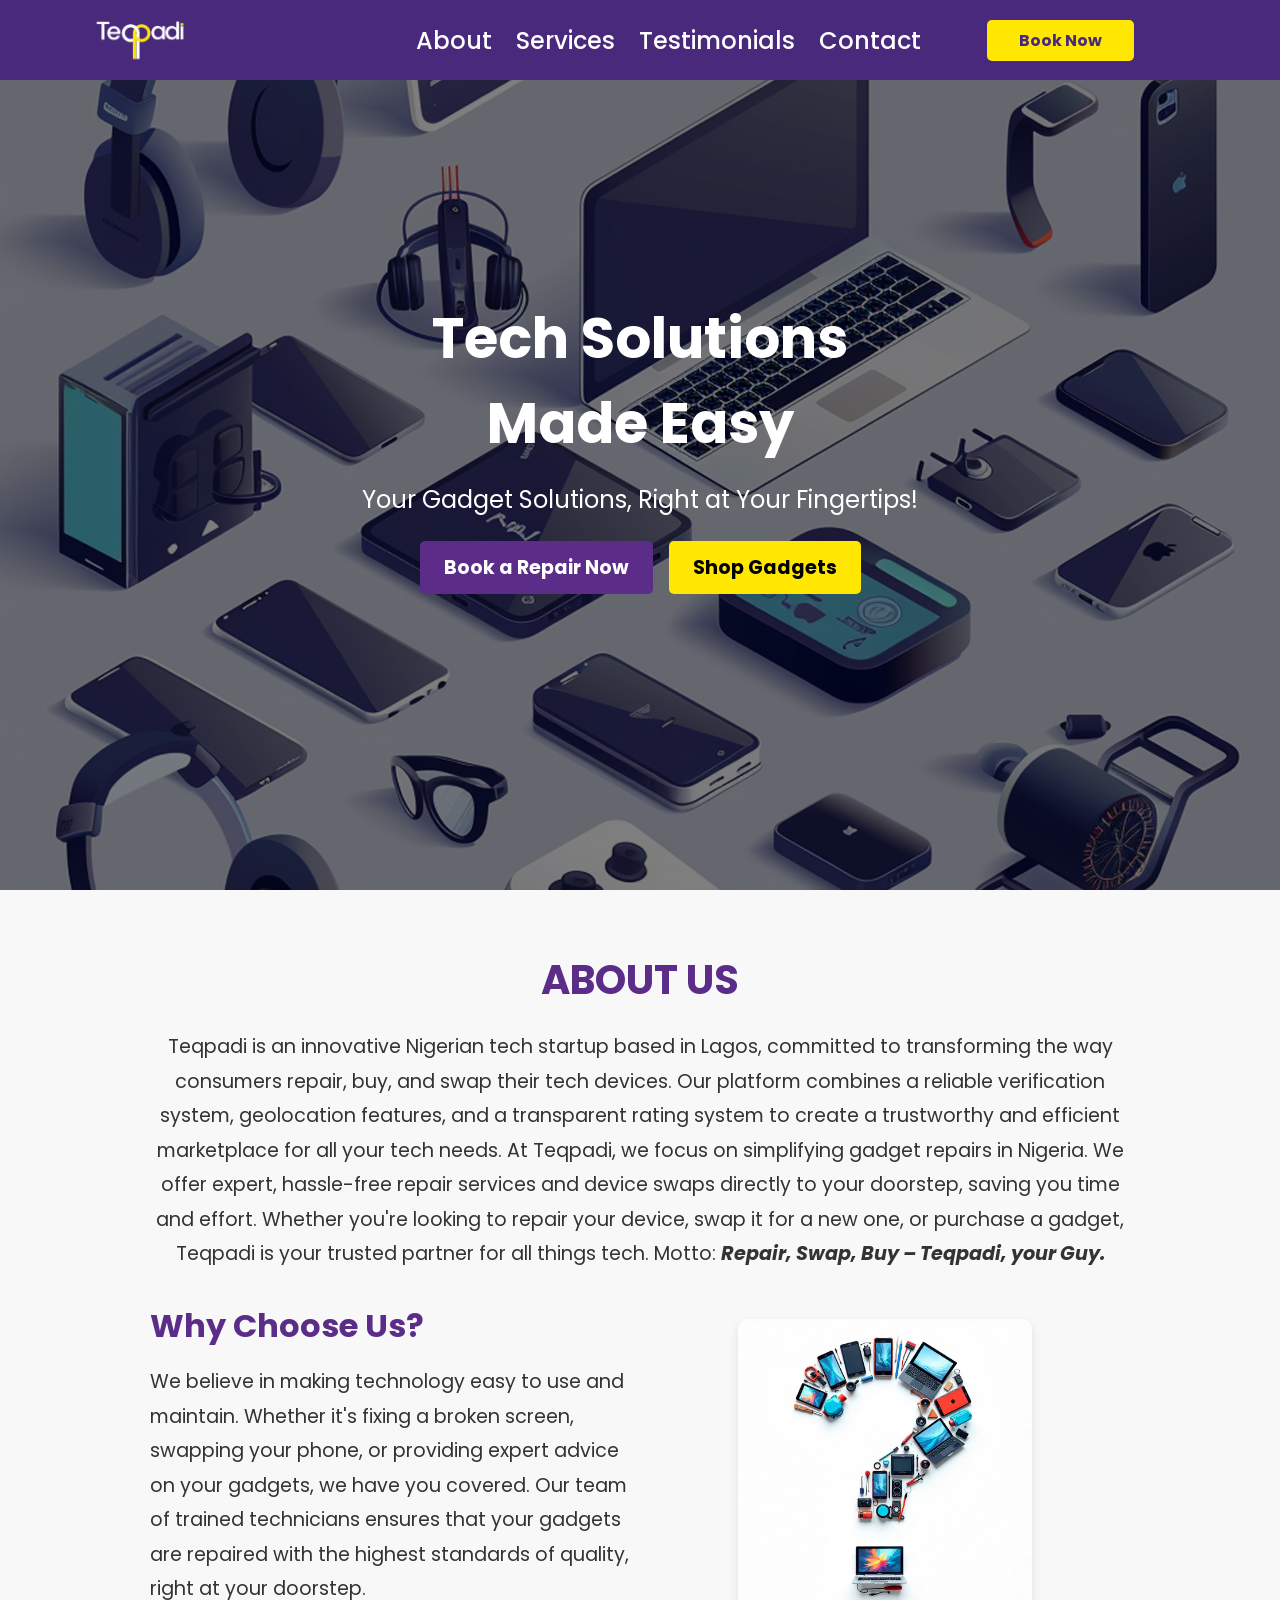
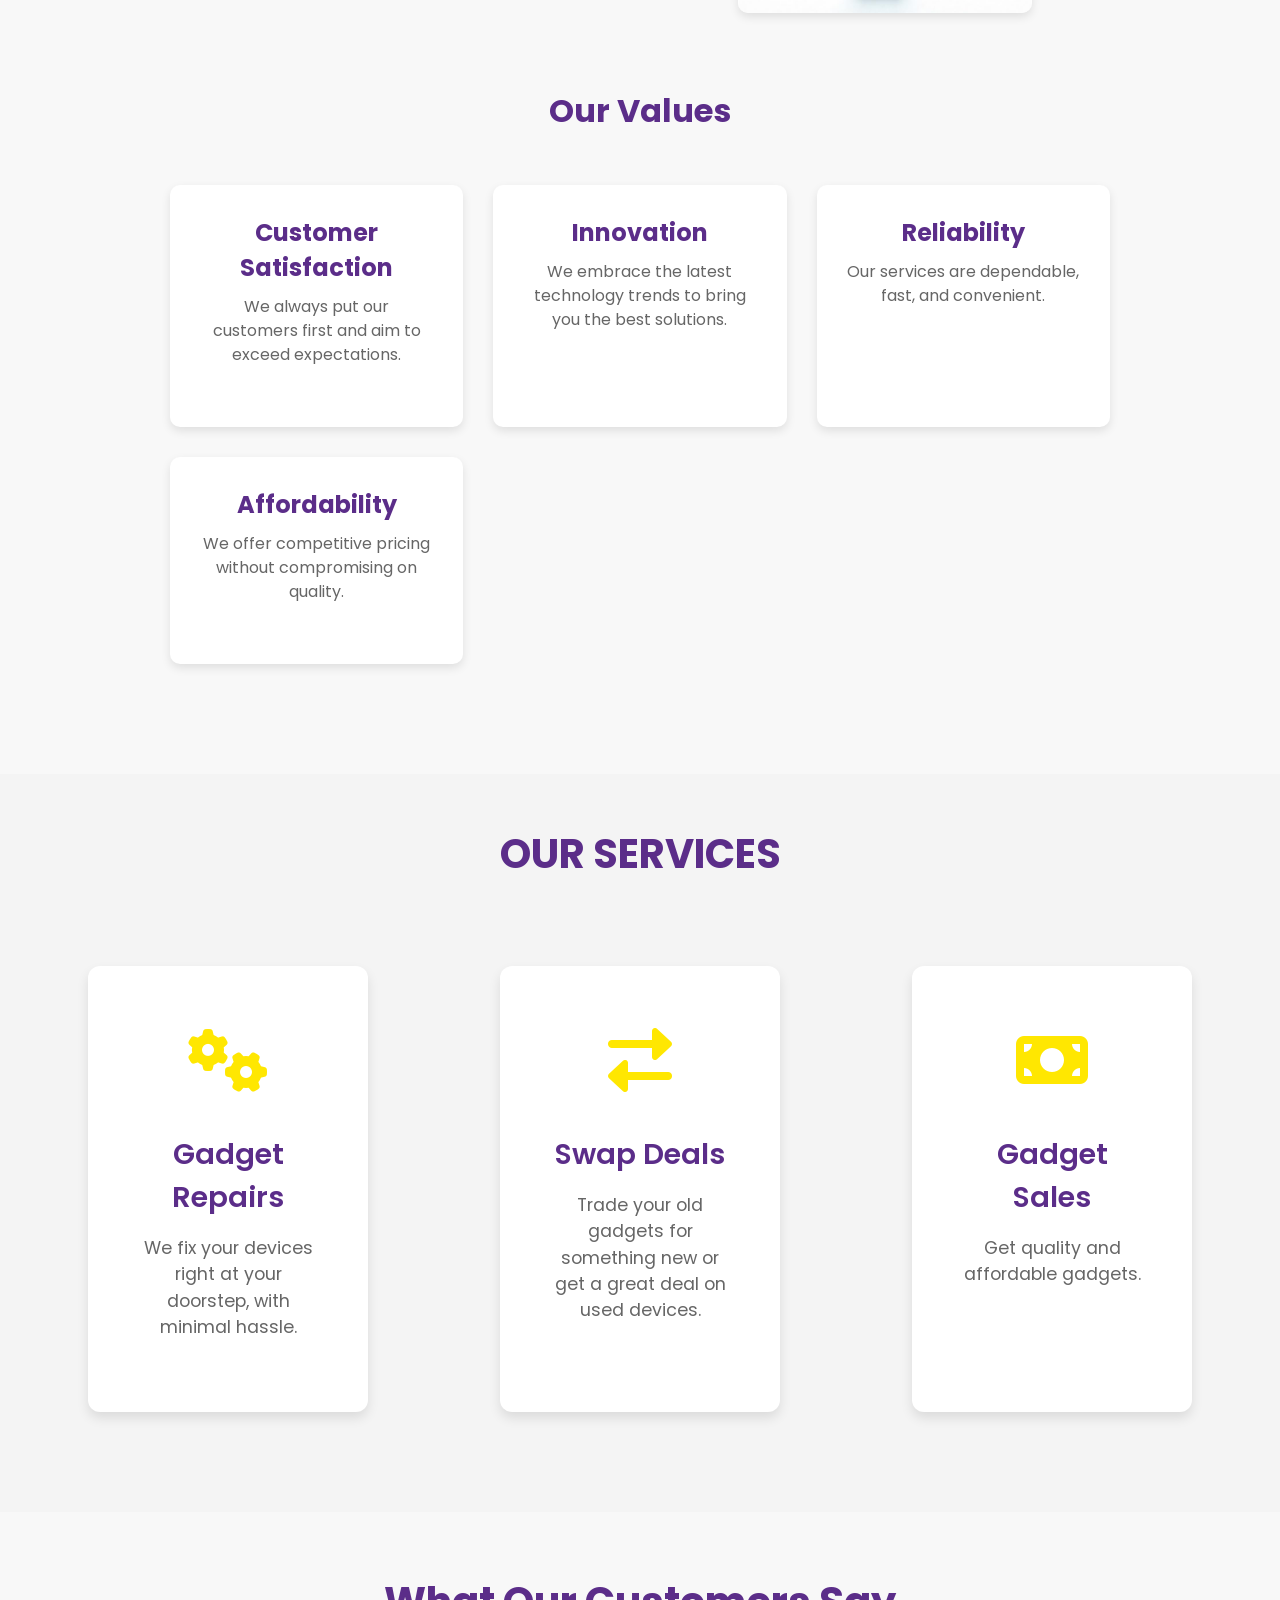
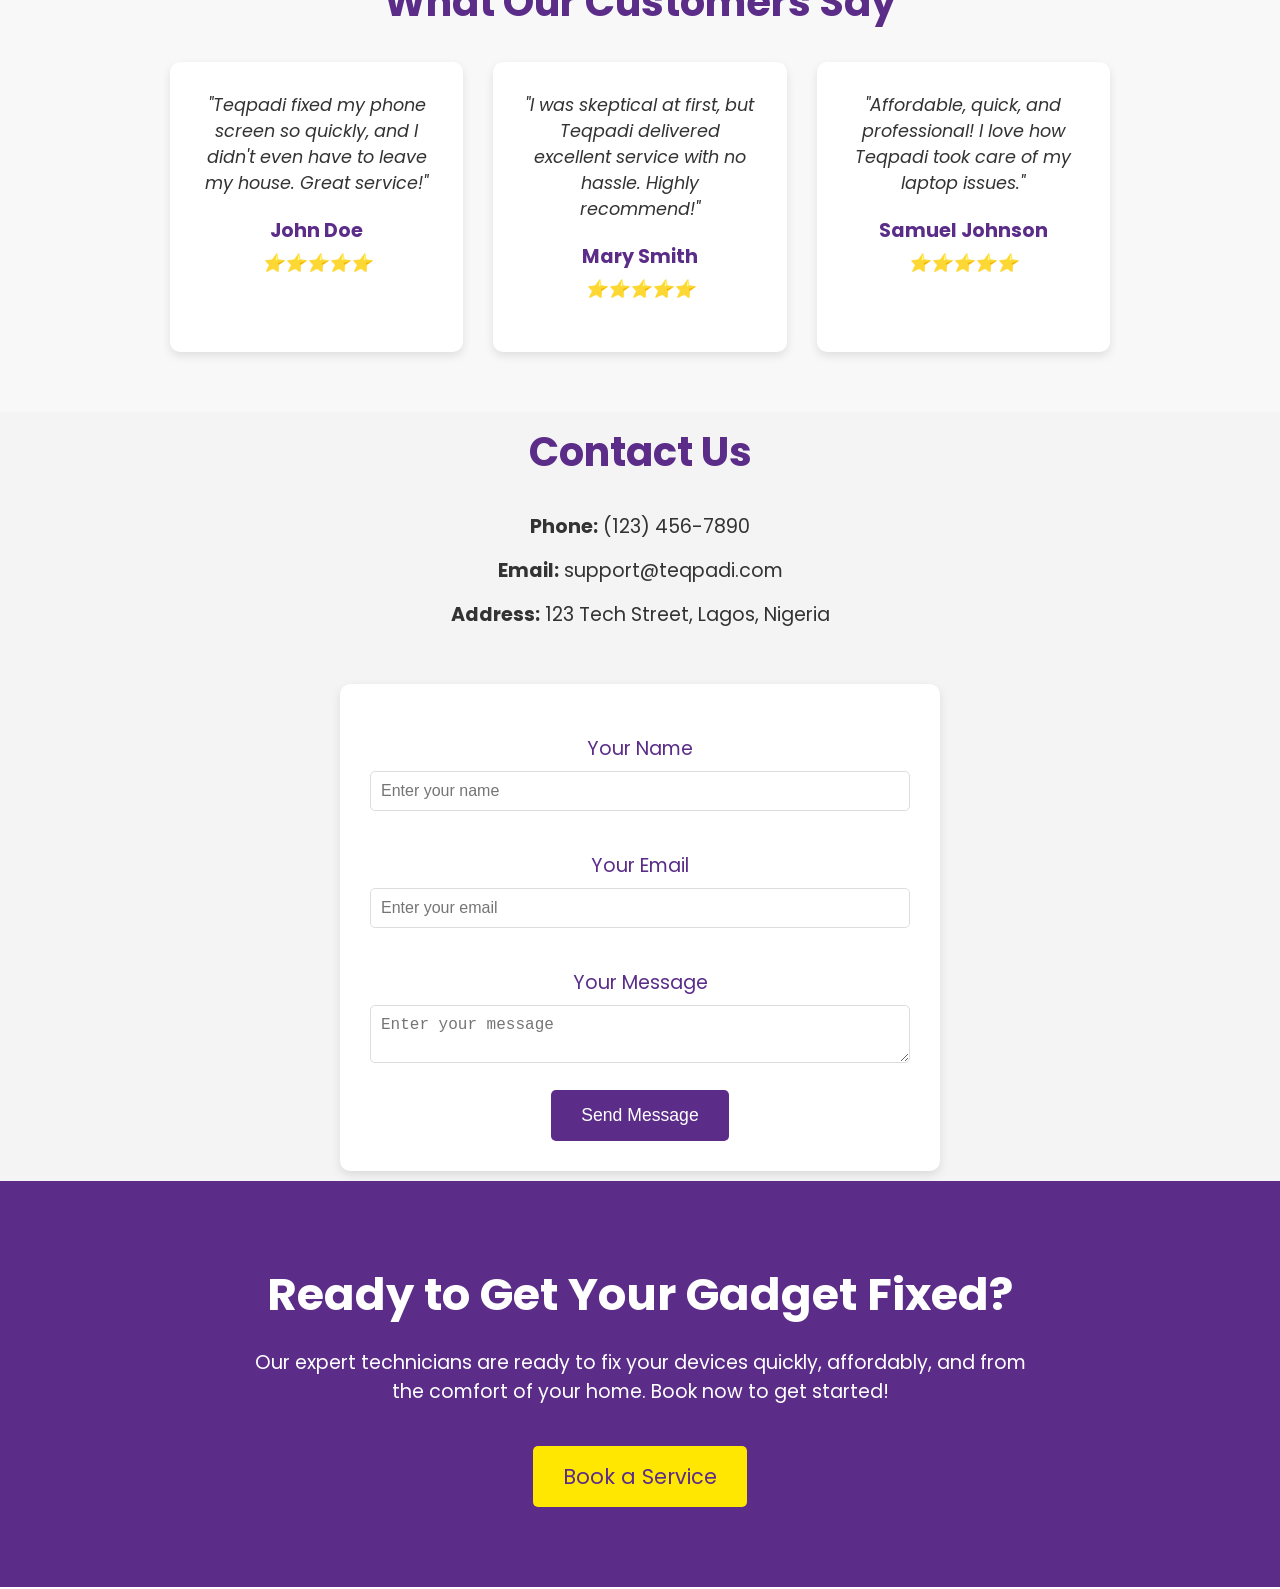
==== index.html @ 5d5558f6 "initial commit" ====
<!DOCTYPE html>
<html lang="en">
  <head>
    <meta charset="UTF-8" />
    <meta name="viewport" content="width=device-width, initial-scale=1.0" />
    <title>Teqpadi</title>
    <link rel="stylesheet" href="styles.css" />
    <link
      rel="stylesheet"
      href="https://cdnjs.cloudflare.com/ajax/libs/font-awesome/6.0.0-beta3/css/all.min.css"
    />
  </head>
  <body>
    <header>
      <!-- Main Navigation -->
      <nav class="navbar">
        <div class="logo">
          <img
            src="./images/Teqpadi_logo_3-removebg-preview.png"
            alt="Teqpadi Logo"
            class="logo-img"
          />
        </div>
        <ul class="nav-links">
          <li><a href="#about">About</a></li>
          <li><a href="#services">Services</a></li>
          <li><a href="#testimonials">Testimonials</a></li>
          <li><a href="#contact">Contact</a></li>
        </ul>
        <a href="#cta" class="cta-button">Book Now</a>
        <!-- Hamburger Icon -->
        <a href="#" class="menu-icon" onclick="showSideNav()">
          <i class="fa-solid fa-bars"></i>
        </a>
      </nav>
    
      <!-- Side Navigation -->
      <nav class="side-nav">
        <ul class="nav-links">
          <a href="#" class="menu-icon" onclick="showSideNav()">
            <i class="fa-solid fa-xmark"></i>
          </a>
          <li><a href="#about">About</a></li>
          <li><a href="#services">Services</a></li>
          <li><a href="#testimonials">Testimonials</a></li>
          <li><a href="#contact">Contact</a></li>
        </ul>
      </nav>
    </header>
    
    <main>
      <section id="hero" class="hero">
        <div class="hero-content">
          <h1>Tech Solutions Made Easy</h1>
          <p>Your Gadget Solutions, Right at Your Fingertips!</p>
          <div class="cta-buttons">
            <a href="#services" class="button purple">Book a Repair Now</a>
            <a href="#shop" class="button yellow">Shop Gadgets</a>
          </div>
        </div>
      </section>

      <section class="about" id="about">
        <div class="about-content">
          <h2>About Us</h2>
          <p>
            Teqpadi is an innovative Nigerian tech startup based in Lagos,
            committed to transforming the way consumers repair, buy, and swap
            their tech devices. Our platform combines a reliable verification
            system, geolocation features, and a transparent rating system to
            create a trustworthy and efficient marketplace for all your tech
            needs. At Teqpadi, we focus on simplifying gadget repairs in
            Nigeria. We offer expert, hassle-free repair services and device
            swaps directly to your doorstep, saving you time and effort. Whether
            you're looking to repair your device, swap it for a new one, or
            purchase a gadget, Teqpadi is your trusted partner for all things
            tech. Motto: <b><i>Repair, Swap, Buy – Teqpadi, your Guy.</b></i>
          </p>

          <!-- Why Choose Us Section with Image beside it -->
          <div class="about-feature">
            <div class="feature-text">
              <h3>Why Choose Us?</h3>
              <p>
                We believe in making technology easy to use and maintain.
                Whether it's fixing a broken screen, swapping your phone, or
                providing expert advice on your gadgets, we have you covered.
                Our team of trained technicians ensures that your gadgets are
                repaired with the highest standards of quality, right at your
                doorstep.
              </p>
            </div>
            <div class="feature-image">
              <img
                src="./images/question-mark-tech-repair.jpeg"
                alt="Why Choose Us Image"
              />
            </div>
          </div>

          <!-- Our Values Section with Cards -->
          <div class="about-values">
            <h3>Our Values</h3>
            <div class="value-cards">
              <div class="value-card">
                <h4>Customer Satisfaction</h4>
                <p>
                  We always put our customers first and aim to exceed
                  expectations.
                </p>
              </div>
              <div class="value-card">
                <h4>Innovation</h4>
                <p>
                  We embrace the latest technology trends to bring you the best
                  solutions.
                </p>
              </div>
              <div class="value-card">
                <h4>Reliability</h4>
                <p>Our services are dependable, fast, and convenient.</p>
              </div>
              <div class="value-card">
                <h4>Affordability</h4>
                <p>
                  We offer competitive pricing without compromising on quality.
                </p>
              </div>
            </div>
          </div>
        </div>
      </section>

      <!-- Services Section -->
      <section class="services" id="services">
        <h2>Our Services</h2>

        <!-- Service Cards Container -->
        <div class="service-container">
          <!-- Service Card 1 -->
          <div class="service-card">
            <div class="service-icon">
              <i class="fas fa-cogs"></i>
            </div>
            <h3>Gadget Repairs</h3>
            <p>
              We fix your devices right at your doorstep, with minimal hassle.
            </p>
          </div>

          <!-- Service Card 2 -->
          <div class="service-card">
            <div class="service-icon">
              <i class="fas fa-exchange-alt"></i>
            </div>
            <h3>Swap Deals</h3>
            <p>
              Trade your old gadgets for something new or get a great deal on
              used devices.
            </p>
          </div>

          <!-- Service Card 3 -->
          <div class="service-card">
            <div class="service-icon">
              <i class="fa-solid fa-money-bill"></i>
            </div>
            <h3>Gadget Sales</h3>
            <p>
              Get quality and affordable gadgets.
            </p>
          </div>
        </div>
      </section>

      <section class="testimonials" id="testimonials">
        <h2>What Our Customers Say</h2>
        <div class="testimonial-cards">
          <!-- Testimonial 1 -->
          <div class="testimonial-card">
            <p>
              "Teqpadi fixed my phone screen so quickly, and I didn't even have
              to leave my house. Great service!"
            </p>
            <h4>John Doe</h4>
            <p>⭐️⭐️⭐️⭐️⭐️</p>
          </div>

          <!-- Testimonial 2 -->
          <div class="testimonial-card">
            <p>
              "I was skeptical at first, but Teqpadi delivered excellent service
              with no hassle. Highly recommend!"
            </p>
            <h4>Mary Smith</h4>
            <p>⭐️⭐️⭐️⭐️⭐️</p>
          </div>

          <!-- Testimonial 3 -->
          <div class="testimonial-card">
            <p>
              "Affordable, quick, and professional! I love how Teqpadi took care
              of my laptop issues."
            </p>
            <h4>Samuel Johnson</h4>
            <p>⭐️⭐️⭐️⭐️⭐️</p>
          </div>
        </div>
      </section>

      <section class="contact-us" id="contact">
        <h2>Contact Us</h2>
        <div class="contact-info">
          <div class="contact-details">
            <p><strong>Phone:</strong> (123) 456-7890</p>
            <p><strong>Email:</strong> support@teqpadi.com</p>
            <p><strong>Address:</strong> 123 Tech Street, Lagos, Nigeria</p>
          </div>
        </div>

        <!-- Contact Form -->
        <div class="contact-form">
          <form action="#" method="POST">
            <label for="name">Your Name</label>
            <input
              type="text"
              id="name"
              name="name"
              placeholder="Enter your name"
              required
            />

            <label for="email">Your Email</label>
            <input
              type="email"
              id="email"
              name="email"
              placeholder="Enter your email"
              required
            />

            <label for="message">Your Message</label>
            <textarea
              id="message"
              name="message"
              placeholder="Enter your message"
              required
            ></textarea>

            <button type="submit">Send Message</button>
          </form>
        </div>
      </section>

      <section class="cta" id="cta">
        <div class="cta-content">
          <h2>Ready to Get Your Gadget Fixed?</h2>
          <p>
            Our expert technicians are ready to fix your devices quickly,
            affordably, and from the comfort of your home. Book now to get
            started!
          </p>
          <a href="#contact-us" class="cta-button">Book a Service</a>
        </div>
      </section>
    </main>

    <!-- Footer Section -->
    <!-- <footer class="footer">
      <div class="footer-container"> -->
        <!-- Logo or Brand Name -->
        <!-- <div class="footer-logo">
          <img
            src="./images/Teqpadi_logo_3-removebg-preview.png"
            alt="Teqpadi Logo"
          />
        </div> -->

        <!-- Quick Links -->
        <!-- <div class="footer-links">
          <h3>Quick Links</h3>
          <ul>
            <li><a href="#">Home</a></li>
            <li><a href="#">About Us</a></li>
            <li><a href="#">Services</a></li>
            <li><a href="#">Contact</a></li>
          </ul>
        </div> -->

        <!-- Social Media Links -->
        <!-- <div class="footer-socials">
          <h3>Follow Us</h3>
          <ul>
            <li>
              <a href="https://facebook.com" target="_blank"
                ><i class="fab fa-facebook"></i
              ></a>
            </li>
            <li>
              <a href="https://twitter.com" target="_blank"
                ><i class="fab fa-twitter"></i
              ></a>
            </li>
            <li>
              <a href="https://instagram.com" target="_blank"
                ><i class="fab fa-instagram"></i
              ></a>
            </li>
          </ul>
        </div>
      </div> -->

      <!-- Copyright -->
      <!-- <div class="footer-copyright">
        <p>&copy; 2024 Teqpadi. All Rights Reserved.</p>
      </div>
    </footer> -->

    <script src="scripts.js"></script>
  </body>
</html>
---- styles.css ----
@import url('https://fonts.googleapis.com/css2?family=Poppins:ital,wght@0,100;0,200;0,300;0,400;0,500;0,600;0,700;0,800;0,900;1,100;1,200;1,300;1,400;1,500;1,600;1,700;1,800;1,900&display=swap');

/* General Reset */
* {
  margin: 0;
  padding: 0;
  box-sizing: border-box;
}

/* Smooth scrolling */
html {
  scroll-behavior: smooth;
}

body {
  min-height: 100vh;
  font-family: "Poppins", sans-serif;
}

/* Navbar Styles */
.navbar {
  height: 80px;
  display: flex;
  justify-content: space-between;
  align-items: center;
  background-color: #49297c; /* Purple background */
  box-shadow: 3px 3px 5px rgba(0, 0, 0, 0.2);
  padding: 1rem 5rem;
  color: white;
  position: relative;
}

.navbar .logo {
  font-size: 1.5rem;
  font-weight: bold;
  color: white;
}

.nav-links {
  display: flex;
  gap: 1.5rem;
  list-style: none;
}

.navbar .nav-links{
  margin-left: 150px;
}

.nav-links li a {
  text-decoration: none;
  color: white;
  font-size: 1.5rem;
  transition: color 0.5s ease;
}

.nav-links li a:hover {
  color: #ffe701; /* Yellow on hover */
  text-decoration: underline;
}

/* Navbar Link Styling */
.navbar .nav-links li a {
  position: relative;
  padding-bottom: 4px; /* Add space for the underline */
  text-decoration: none; /* Remove default underline */
  color: #fff; /* Adjust text color as needed */
  font-weight: 500; /* Optional: Add some weight to the font */
  transition: color 0.3s ease; /* Optional: Smooth transition for text color */
}

/* Underline Animation */
.navbar .nav-links li a::after {
  content: '';
  position: absolute;
  left: 0;
  bottom: 0;
  width: 0;
  height: 2px;
  background-color: #ffe701; /* Yellow underline color */
  transition: width 0.3s ease; /* Animate the width */
}

/* Hover Effect: Underline Appears */
.navbar .nav-links li a:hover::after {
  width: 100%; /* Full width of the link */
}

/* Optional: Hover color change */
.navbar .nav-links li a:hover {
  color: #ffe701; /* Change link color on hover */
}

/* CTA Button Styling */
.navbar .cta-button {
  background-color: #ffe701; /* Yellow button */
  color: #49297c; /* Purple text for contrast */
  padding: 0.5rem 2rem;
  border-radius: 5px;
  text-decoration: none;
  font-size: 1rem;
  font-weight: bold;
  transition: background-color 0.3s ease;
}

.navbar .cta-button:hover {
  background-color: #e6b800; /* Slightly darker yellow on hover */
}

/* Side Navigation Styles */
.side-nav {
  position: fixed;
  top: 0;
  right: 0;
  width: 250px;
  height: 100vh;
  z-index: 999;
  background-color: #49297ce1; /* Semi-transparent purple */
  backdrop-filter: blur(10px);
  box-shadow: -10px 0 10px rgba(0, 0, 0, 0.2);
  color: white;
  display: none; /* Hidden by default */
  flex-direction: column;
  padding: 1rem;
  transform: translateX(100%); /* Move off-screen */
  transition: transform 0.3s ease; /* Smooth slide-in effect */
}

.side-nav.visible {
  display: flex; /* Make it visible */
  transform: translateX(0); /* Slide in */
}

.side-nav .nav-links {
  display: flex;
  flex-direction: column;
  gap: 1.5rem;
}

.side-nav .nav-links li {
  width: 100%;
  margin-bottom: 20px;
}

.side-nav .nav-links li a {
  text-decoration: none;
  color: white;
  font-size: 1.2rem;
  padding: 0.5rem 0;
  transition: color 0.3s ease;
}

.side-nav .nav-links li a:hover {
  color: #ffe701; /* Yellow hover effect */
}

/* Hamburger Icon */
.navbar .fa-bars,
.fa-xmark{
  display: none; /* Hide the default hamburger icon */
  color: #ffe701; /* Yellow color */
  font-size: 2rem;
  cursor: pointer; /* Pointer cursor for interaction */
  margin-left: auto;
}

/* Media Query for Mobile (Optional, if needed) */
/* Responsive Navbar */
@media (max-width: 768px) {
  .nav-links {
    display: none; /* Hide main navigation links */
  }

  .navbar .fa-bars {
    display: flex; /* Show the hamburger icon */
  }

  .navbar a{
    text-decoration: none;
  }
  
  .nav-links {
    flex-direction: column;
    gap: 0.5rem;
  }

  .navbar .cta-button {
    display: none;
  }
}




/* Style for the logo image */
/* Adjusting logo size */
.logo-img {
  width: 120px; /* Set a fixed width for the logo */
  height: auto; /* Maintain aspect ratio */
}

/* Responsive Navbar */
@media screen and (max-width: 768px) {
  .nav-links {
    flex-direction: column;
    gap: 0.5rem;
  }

  .cta-button {
    margin-top: 1rem;
  }
}

/* Hero Section Styles */
/* Updated Hero Section Styles */
.hero {
  position: relative;
  display: flex;
  align-items: center;
  justify-content: center;
  text-align: center;
  height: 90vh; /* Half the viewport height */
  background-image: url("./images/vintage-modern-technology-elements.jpg"); /* Replace with your image path */
  background-size: cover; /* Ensures the image covers the entire area */
  background-position: center; /* Centers the image */
  background-repeat: no-repeat;
  color: white; /* Ensures text contrasts with the background */
}

.hero::before {
  content: "";
  position: absolute;
  top: 0;
  left: 0;
  width: 100%;
  height: 100%;
  background-color: rgba(
    0,
    0,
    0,
    0.5
  ); /* Semi-transparent overlay for better text visibility */
  z-index: 1; /* Ensures it appears below the text */
}

.hero-content {
  position: relative;
  bottom: 40px;
  z-index: 2; /* Places text above the overlay */
  max-width: 600px; /* Restricts text width for readability */
  padding: 0 1rem; /* Adds padding for smaller screens */
}

.hero-content h1 {
  font-size: 3.5rem;
  margin-bottom: 1rem;
}

.hero-content p {
  font-size: 1.5rem;
  margin-bottom: 1.5rem;
}

.cta-buttons {
  display: flex;
  gap: 1rem;
  justify-content: center;
}

.button {
  padding: 0.75rem 1.5rem;
  border-radius: 5px;
  text-decoration: none;
  font-size: 1.2rem;
  font-weight: bold;
  transition: background-color 0.3s ease, transform 0.2s ease;
}

.button.purple {
  background-color: #5b2d89; /* Purple button */
  color: white;
}

.button.purple:hover {
  background-color: #48246e; /* Darker purple */
  transform: scale(1.05); /* Slight zoom effect */
}

.button.yellow {
  background-color: #ffe701; /* Yellow button */
  color: black;
}

.button.yellow:hover {
  background-color: #e6b800; /* Slightly darker yellow */
  transform: scale(1.05); /* Slight zoom effect */
}

/* Responsive Hero Section */
@media screen and (max-width: 768px) {
  .hero-content h1 {
    font-size: 2.5rem;
  }

  .hero-content p {
    font-size: 1.2rem;
  }

  .cta-buttons {
    flex-direction: column;
    gap: 1rem;
  }
}

/* Services Section */

/* Service Section */
.services {
  background-color: #f4f4f4; /* Light background for contrast */
  text-align: center;
  padding: 50px 0; /* Space out the section */
}

/* Services Heading */
.services h2 {
  font-size: 2.5rem;
  font-weight: bold;
  color: #5b2d89; /* Purple color */
  margin-bottom: 2rem;
  text-transform: uppercase; /* Makes the heading stand out */
}

/* Service Cards Container */
.service-container {
  display: flex;
  justify-content: center;
  gap: 2rem;
  flex-wrap: wrap;
}

/* Individual Service Card */
.service-card {
  background-color: white;
  padding: 3rem;
  border-radius: 12px; /* Rounded corners */
  box-shadow: 0 6px 12px rgba(0, 0, 0, 0.1); /* Soft shadow */
  width: 280px;
  text-align: center;
  transition: transform 0.3s ease, box-shadow 0.3s ease;
  margin: 50px; /* Add margin to create space around each card */
  transform: scale(1); /* Initial size */
}

.service-card:hover {
  transform: scale(1.05); /* Slight zoom effect */
  box-shadow: 0 8px 16px rgba(0, 0, 0, 0.2); /* Deeper shadow on hover */
}

/* Service Title */
.service-card h3 {
  font-size: 1.8rem;
  font-weight: 600;
  margin: 1rem 0;
  color: #5b2d89; /* Purple color for titles */
}

/* Service Description */
.service-card p {
  font-size: 1.1rem;
  color: #666; /* Light grey text */
  line-height: 1.5;
  margin-bottom: 1.5rem;
}

/* Service Icon */
.service-icon {
  font-size: 4rem; /* Larger icon size */
  color: #ffe701; /* Yellow icon color */
  margin-bottom: 1.5rem;
}

/* Service Card Hover Icon */
.service-card:hover .service-icon {
  color: #5b2d89; /* Change icon color on hover */
}

/* Responsive Design for Mobile */
@media screen and (max-width: 768px) {
  .service-container {
    flex-direction: column;
    align-items: center;
  }

  .service-card {
    width: 90%; /* Cards will be wider on mobile */
    margin-bottom: 2rem;
  }

  .service-icon {
    font-size: 3rem; /* Slightly smaller icon on mobile */
  }

  .services h2 {
    font-size: 2.5rem; /* Smaller heading on mobile */
  }
}

/* About Section Styles */
.about {
  padding: 60px 150px;
  background-color: #f8f8f8; /* Light background */
  height: auto;
  text-align: center;
  color: #333; /* Dark text for readability */
}

.about h2 {
  font-size: 2.5rem;
  color: #5b2d89; /* Purple color */
  margin-bottom: 20px;
  font-weight: bold;
  text-transform: uppercase;
}

.about-content p {
  font-size: 1.2rem;
  margin-bottom: 30px;
  line-height: 1.8;
}

/* Why Choose Us Section */
.about-feature {
  display: flex;
  justify-content: space-evenly;
  align-items: center;
  /* margin-bottom: 400px; */
}

.feature-text {
  flex: 1;
  text-align: left;
}

.feature-text h3 {
  color: #5b2d89; /* Purple color */
  font-size: 2rem;
  margin-bottom: 15px;
}

.feature-image {
  flex: 1;
  text-align: center;
}

.feature-image img {
  max-width: 100%;
  height: auto;
  border-radius: 10px;
  box-shadow: 0 4px 10px rgba(0, 0, 0, 0.1);
  width: 60%; /* Adjust image width to fit */
}

/* Our Values Section with Cards */
.about-values {
  margin: 50px auto;
  text-align: center;
}

.about-values h3 {
  font-size: 2rem;
  color: #5b2d89;
  margin-bottom: 50px;
}

.value-cards {
  display: grid;
  grid-template-columns: repeat(auto-fill, minmax(250px, 1fr));
  gap: 30px;
  padding: 0 20px;
}

.value-card {
  background-color: #fff;
  padding: 30px;
  border-radius: 10px;
  box-shadow: 0 4px 10px rgba(0, 0, 0, 0.1);
}

.value-card h4 {
  font-size: 1.5rem;
  color: #5b2d89;
  margin-bottom: 10px;
}

.value-card p {
  font-size: 1rem;
  color: #666;
  line-height: 1.5;
}

/* Footer Styles */
.footer {
  background-color: #5b2d89; /* Match the navbar purple color */
  color: #fff; /* White text */
  padding: 40px 0;
  text-align: center;
}

.footer-container {
  display: flex;
  justify-content: space-between;
  flex-wrap: wrap;
  gap: 30px;
  max-width: 1200px;
  margin: 0 auto;
}

.footer-logo img {
  width: 150px; /* Adjust logo size */
}

.footer-links h3,
.footer-socials h3 {
  color: #ffe701; /* Yellow color for headings */
  margin-bottom: 1rem;
}

.footer-links ul,
.footer-socials ul {
  list-style: none;
  padding: 0;
}

.footer-links li,
.footer-socials li {
  margin-bottom: 10px;
}

.footer-links a,
.footer-socials a {
  color: #fff; /* White color for links */
  text-decoration: none;
  font-size: 1.2rem;
}

.footer-links a:hover,
.footer-socials a:hover {
  color: #ffe701; /* Change color to yellow on hover */
}

.footer-socials i {
  font-size: 1.8rem;
  margin: 0 10px;
}

.footer-copyright {
  margin-top: 30px;
  font-size: 1rem;
  color: #aaa; /* Light grey for copyright */
}

/* Testimonial Section Styles */
.testimonials {
  padding: 60px 150px;
  background-color: #f8f8f8; /* Light background */
  text-align: center;
}

.testimonials h2 {
  font-size: 2.5rem;
  color: #5b2d89; /* Purple color */
  margin-bottom: 30px;
  font-weight: bold;
}

.testimonial-cards {
  display: grid;
  grid-template-columns: repeat(auto-fill, minmax(280px, 1fr));
  gap: 30px;
  padding: 0 20px;
}

.testimonial-card {
  background-color: #fff;
  padding: 30px;
  border-radius: 10px;
  box-shadow: 0 4px 10px rgba(0, 0, 0, 0.1);
  text-align: center;
}

.testimonial-card p {
  font-size: 1.1rem;
  color: #333;
  font-style: italic;
  margin-bottom: 20px;
}

.testimonial-card h4 {
  font-size: 1.2rem;
  color: #5b2d89; /* Purple color */
  margin-bottom: 5px;
}

.testimonial-card p:last-child {
  font-size: 1.1rem;
  color: #fbc02d; /* Yellow for stars */
}

/* Contact Us Section */
.contact-us {
  padding: 10px 20px;
  background-color: #f4f4f4; /* Light background */
  text-align: center;
}

.contact-us h2 {
  font-size: 2.5rem;
  color: #5b2d89; /* Purple */
  margin-bottom: 30px;
  font-weight: bold;
}

.contact-info {
  display: flex;
  justify-content: center;
  align-items: center;
  margin-bottom: 40px;
}

.contact-details {
  width: 45%;
}

.contact-details p {
  font-size: 1.2rem;
  color: #333;
  margin-bottom: 15px;
}

.contact-form {
  width: 100%;
  max-width: 600px;
  margin: 0 auto;
  background-color: white;
  padding: 30px;
  box-shadow: 0 4px 10px rgba(0, 0, 0, 0.1);
  border-radius: 10px;
}

.contact-form label {
  display: block;
  font-size: 1.2rem;
  color: #5b2d89;
  margin-top: 20px;
}

.contact-form input,
.contact-form textarea {
  width: 100%;
  padding: 10px;
  font-size: 1rem;
  margin-top: 8px;
  margin-bottom: 20px;
  border: 1px solid #ddd;
  border-radius: 5px;
}

.contact-form button {
  background-color: #5b2d89;
  color: white;
  padding: 15px 30px;
  border: none;
  border-radius: 5px;
  font-size: 1.1rem;
  cursor: pointer;
}

.contact-form button:hover {
  background-color: #6a3a9c; /* Slightly darker purple */
}

/* CTA Section */
.cta {
  height: auto;
  background-color: #5b2d89; /* Purple background */
  color: white;
  padding: 80px 20px;
  text-align: center;
}

.cta h2 {
  font-size: 2.8rem;
  font-weight: bold;
  margin-bottom: 20px;
}

.cta p {
  font-size: 1.2rem;
  margin-bottom: 40px;
  max-width: 800px;
  margin-left: auto;
  margin-right: auto;
}

.cta-button {
  background-color: #ffe701; /* Yellow */
  color: #5b2d89; /* Purple text */
  padding: 15px 30px;
  font-size: 1.3rem;
  text-decoration: none;
  border-radius: 5px;
  display: inline-block;
  transition: background-color 0.3s ease;
}

.cta-button:hover {
  background-color: #fbc02d; /* Lighter yellow */
}
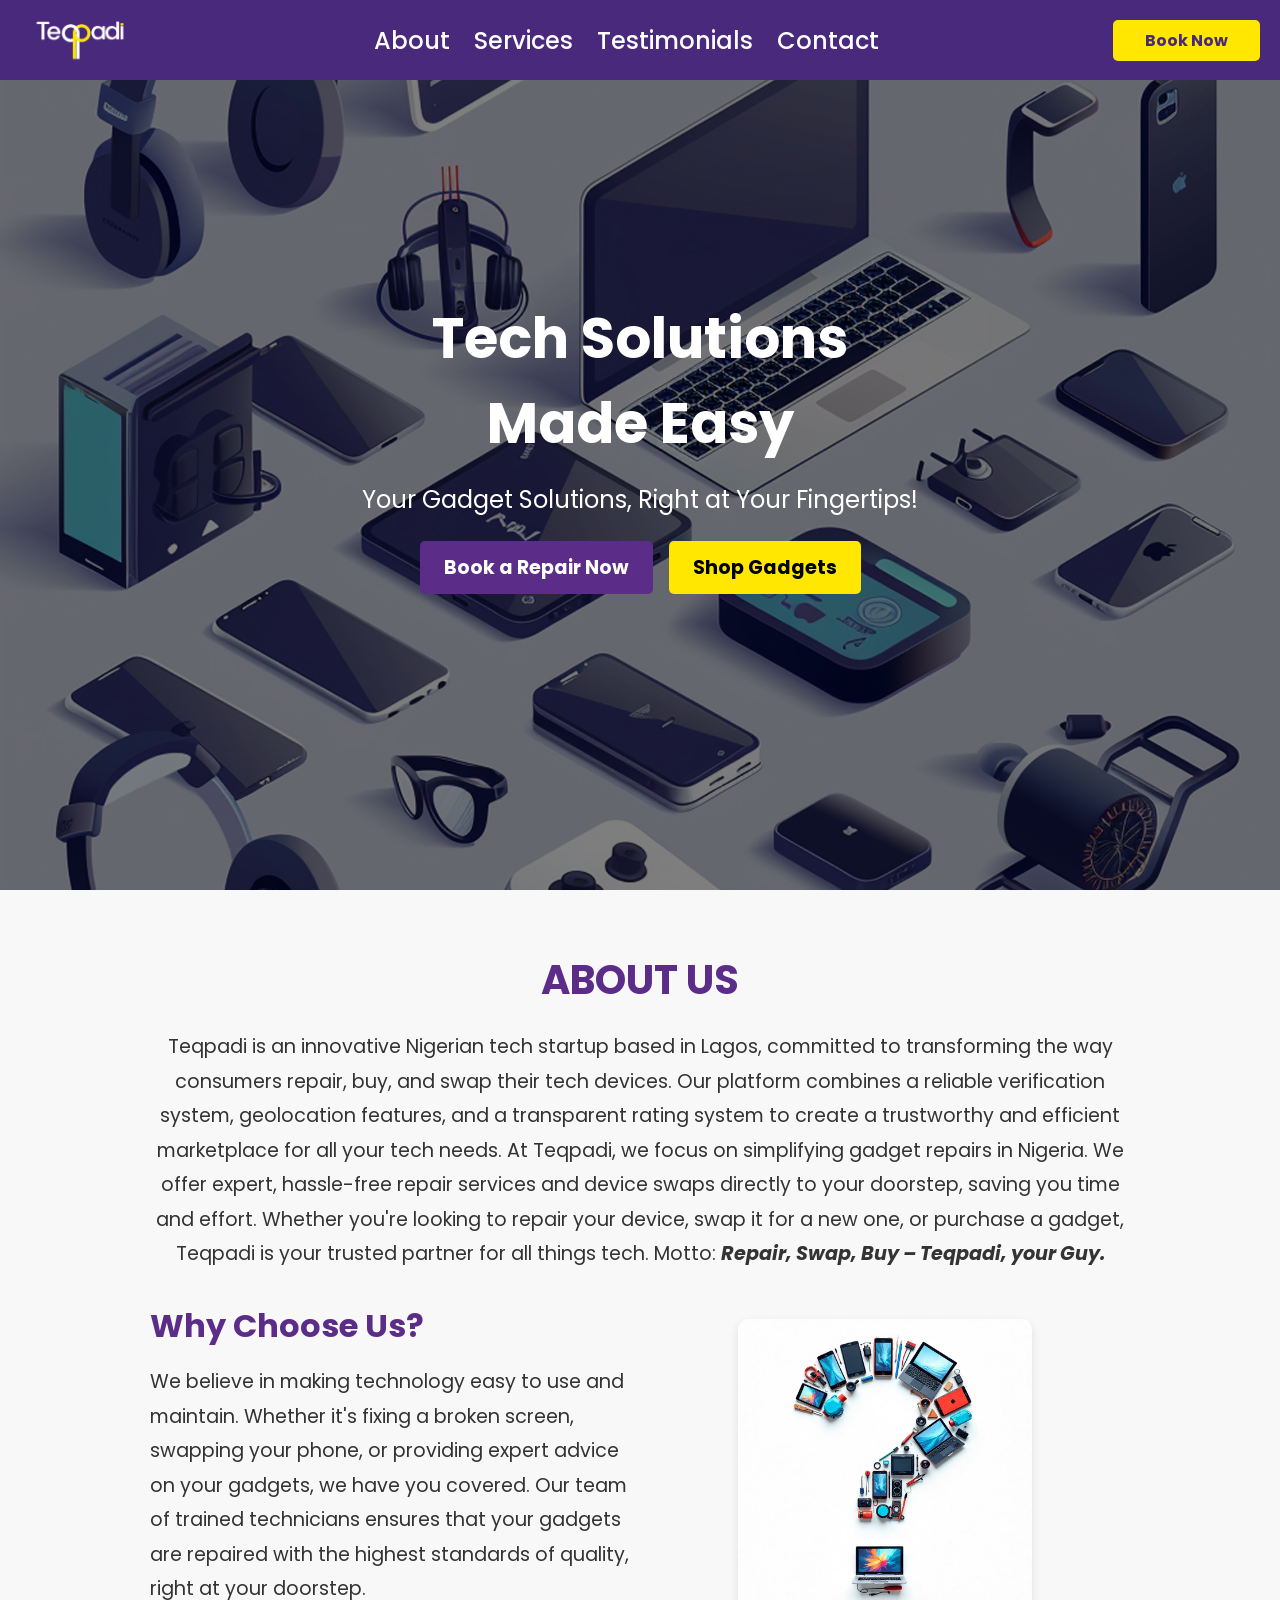
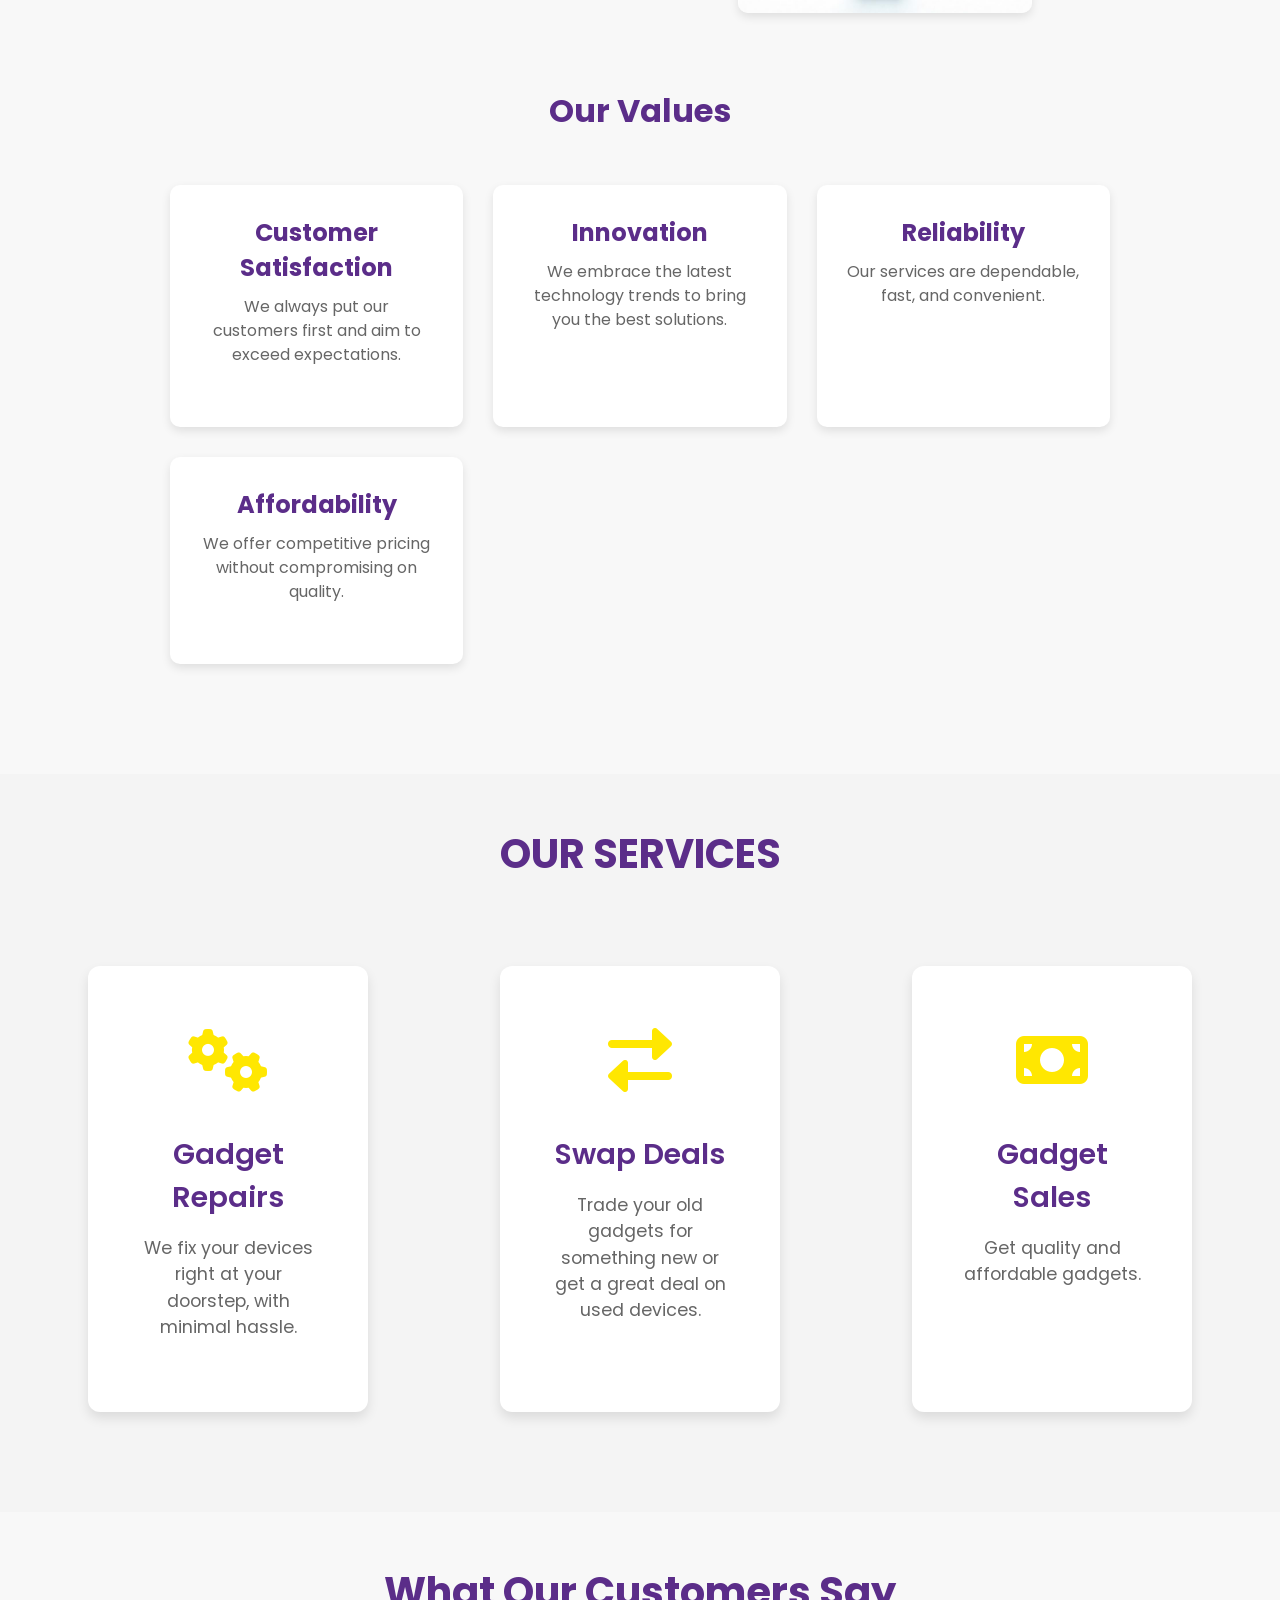
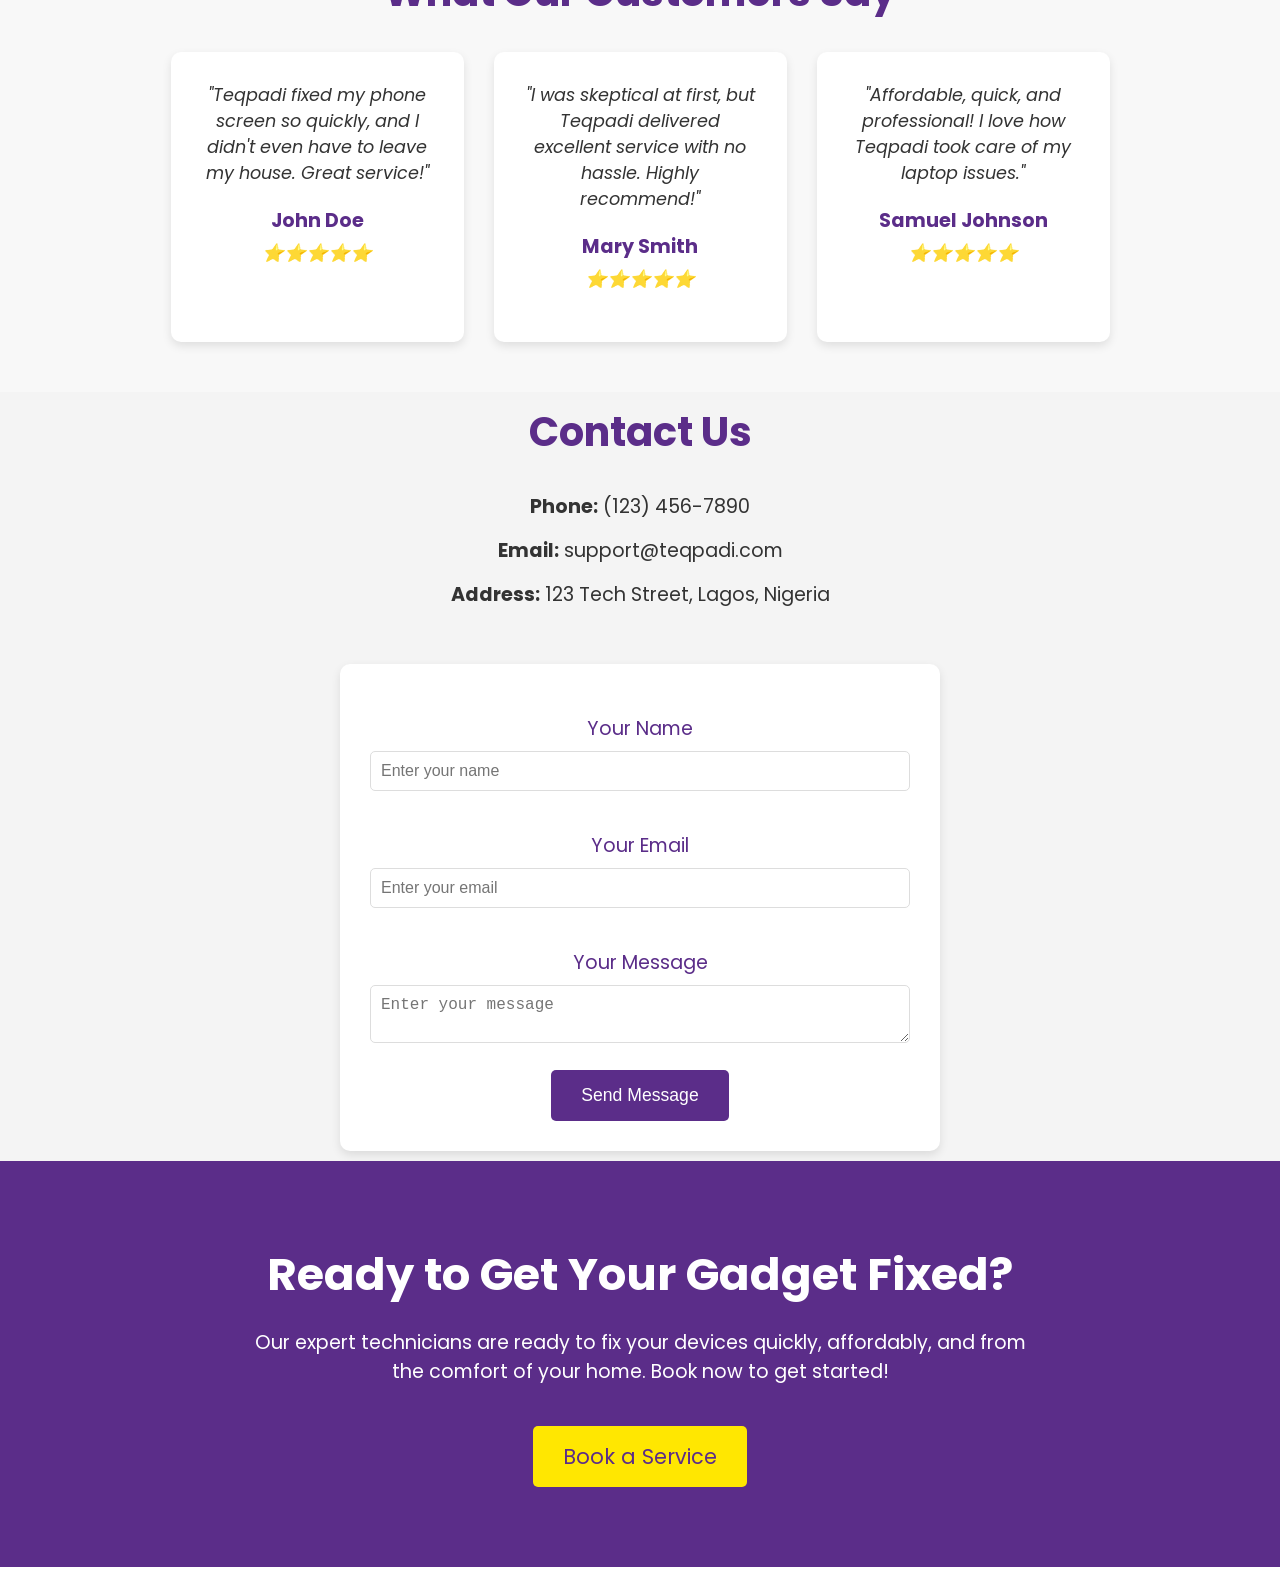
==== commit e5c067f9: "responsiveness fix phase 1" ====
--- a/index.html
+++ b/index.html
@@ -14,6 +14,7 @@
     <header>
       <!-- Main Navigation -->
       <nav class="navbar">
+
         <div class="logo">
           <img
             src="./images/Teqpadi_logo_3-removebg-preview.png"
@@ -21,29 +22,36 @@
             class="logo-img"
           />
         </div>
+
+
         <ul class="nav-links">
           <li><a href="#about">About</a></li>
           <li><a href="#services">Services</a></li>
           <li><a href="#testimonials">Testimonials</a></li>
           <li><a href="#contact">Contact</a></li>
         </ul>
+
+
         <a href="#cta" class="cta-button">Book Now</a>
+
+
         <!-- Hamburger Icon -->
-        <a href="#" class="menu-icon" onclick="showSideNav()">
+        <div class="menu-icon" onclick = "showSideNav()">
           <i class="fa-solid fa-bars"></i>
-        </a>
+        </div>
       </nav>
     
       <!-- Side Navigation -->
       <nav class="side-nav">
         <ul class="nav-links">
-          <a href="#" class="menu-icon" onclick="showSideNav()">
+          <a class="" onclick="showSideNav()">
             <i class="fa-solid fa-xmark"></i>
           </a>
-          <li><a href="#about">About</a></li>
-          <li><a href="#services">Services</a></li>
-          <li><a href="#testimonials">Testimonials</a></li>
-          <li><a href="#contact">Contact</a></li>
+
+          <li onclick="hideSideNav()"><a href="#about">About</a></li>
+          <li onclick="hideSideNav()"><a href="#services">Services</a></li>
+          <li onclick="hideSideNav()"><a href="#testimonials">Testimonials</a></li>
+          <li onclick="hideSideNav()"><a href="#contact">Contact</a></li>
         </ul>
       </nav>
     </header>
--- a/styles.css
+++ b/styles.css
@@ -18,16 +18,17 @@
 }
 
 /* Navbar Styles */
+
 .navbar {
+  width: 100%;
   height: 80px;
   display: flex;
   justify-content: space-between;
   align-items: center;
   background-color: #49297c; /* Purple background */
   box-shadow: 3px 3px 5px rgba(0, 0, 0, 0.2);
-  padding: 1rem 5rem;
+  padding: 0px 20px;
   color: white;
-  position: relative;
 }
 
 .navbar .logo {
@@ -40,10 +41,6 @@
   display: flex;
   gap: 1.5rem;
   list-style: none;
-}
-
-.navbar .nav-links{
-  margin-left: 150px;
 }
 
 .nav-links li a {
@@ -122,7 +119,7 @@
   flex-direction: column;
   padding: 1rem;
   transform: translateX(100%); /* Move off-screen */
-  transition: transform 0.3s ease; /* Smooth slide-in effect */
+  transition: transform 0.3s ease-in; /* Smooth slide-in effect */
 }
 
 .side-nav.visible {
@@ -153,25 +150,33 @@
   color: #ffe701; /* Yellow hover effect */
 }
 
-/* Hamburger Icon */
-.navbar .fa-bars,
-.fa-xmark{
+.menu-icon{
   display: none; /* Hide the default hamburger icon */
   color: #ffe701; /* Yellow color */
-  font-size: 2rem;
-  cursor: pointer; /* Pointer cursor for interaction */
-  margin-left: auto;
-}
-
-/* Media Query for Mobile (Optional, if needed) */
+    font-size: 2rem;
+    cursor: pointer; /* Pointer cursor for interaction */
+    margin-left: auto !important;
+}
+
+
+/* Hamburger Icon */
+
 /* Responsive Navbar */
-@media (max-width: 768px) {
+@media (max-width: 640px) {
   .nav-links {
     display: none; /* Hide main navigation links */
   }
 
-  .navbar .fa-bars {
+ .menu-icon{
     display: flex; /* Show the hamburger icon */
+  }
+
+  .fa-xmark{
+    display: flex;
+    color: #ffe701; /* Yellow color */
+    font-size: 2rem;
+    cursor: pointer; /* Pointer cursor for interaction */
+    margin-right: auto !important;
   }
 
   .navbar a{
@@ -186,6 +191,32 @@
   .navbar .cta-button {
     display: none;
   }
+
+  .testimonials{
+    padding: 0px;
+  }
+
+  .testimonial-cards{
+    display: grid;
+    grid-template-columns: auto;
+    width: 100%;
+    padding: 20px;
+  }
+
+  .testimonial-card{
+    width: 100% ;
+    padding: 25px;
+  }
+
+.service-container{
+  display: grid !important;
+  grid-template-columns: auto;
+place-items: center;
+}
+
+.service-card{
+  margin: 0px !important;
+}
 }
 
 
@@ -208,6 +239,39 @@
   .cta-button {
     margin-top: 1rem;
   }
+
+  .hero-content h1 {
+    font-size: 2.5rem;
+  }
+
+  .hero-content p {
+    font-size: 1.2rem;
+  }
+
+  .cta-buttons {
+    flex-direction: column;
+    gap: 1rem;
+  }
+
+  .service-container {
+    flex-direction: column;
+    align-items: center;
+  }
+
+  .service-card {
+    width: 90%; /* Cards will be wider on mobile */
+    margin-bottom: 2rem;
+  }
+
+  .service-icon {
+    font-size: 3rem; /* Slightly smaller icon on mobile */
+  }
+
+  .services h2 {
+    font-size: 2.5rem; /* Smaller heading on mobile */
+  }
+
+
 }
 
 /* Hero Section Styles */
@@ -296,20 +360,6 @@
 }
 
 /* Responsive Hero Section */
-@media screen and (max-width: 768px) {
-  .hero-content h1 {
-    font-size: 2.5rem;
-  }
-
-  .hero-content p {
-    font-size: 1.2rem;
-  }
-
-  .cta-buttons {
-    flex-direction: column;
-    gap: 1rem;
-  }
-}
 
 /* Services Section */
 
@@ -384,25 +434,6 @@
 }
 
 /* Responsive Design for Mobile */
-@media screen and (max-width: 768px) {
-  .service-container {
-    flex-direction: column;
-    align-items: center;
-  }
-
-  .service-card {
-    width: 90%; /* Cards will be wider on mobile */
-    margin-bottom: 2rem;
-  }
-
-  .service-icon {
-    font-size: 3rem; /* Slightly smaller icon on mobile */
-  }
-
-  .services h2 {
-    font-size: 2.5rem; /* Smaller heading on mobile */
-  }
-}
 
 /* About Section Styles */
 .about {
@@ -560,9 +591,13 @@
 
 /* Testimonial Section Styles */
 .testimonials {
-  padding: 60px 150px;
+  display: flex;
+  flex-direction: column;
+  align-items: center;
+  justify-content: center;
   background-color: #f8f8f8; /* Light background */
   text-align: center;
+  padding: 50px 0px;
 }
 
 .testimonials h2 {
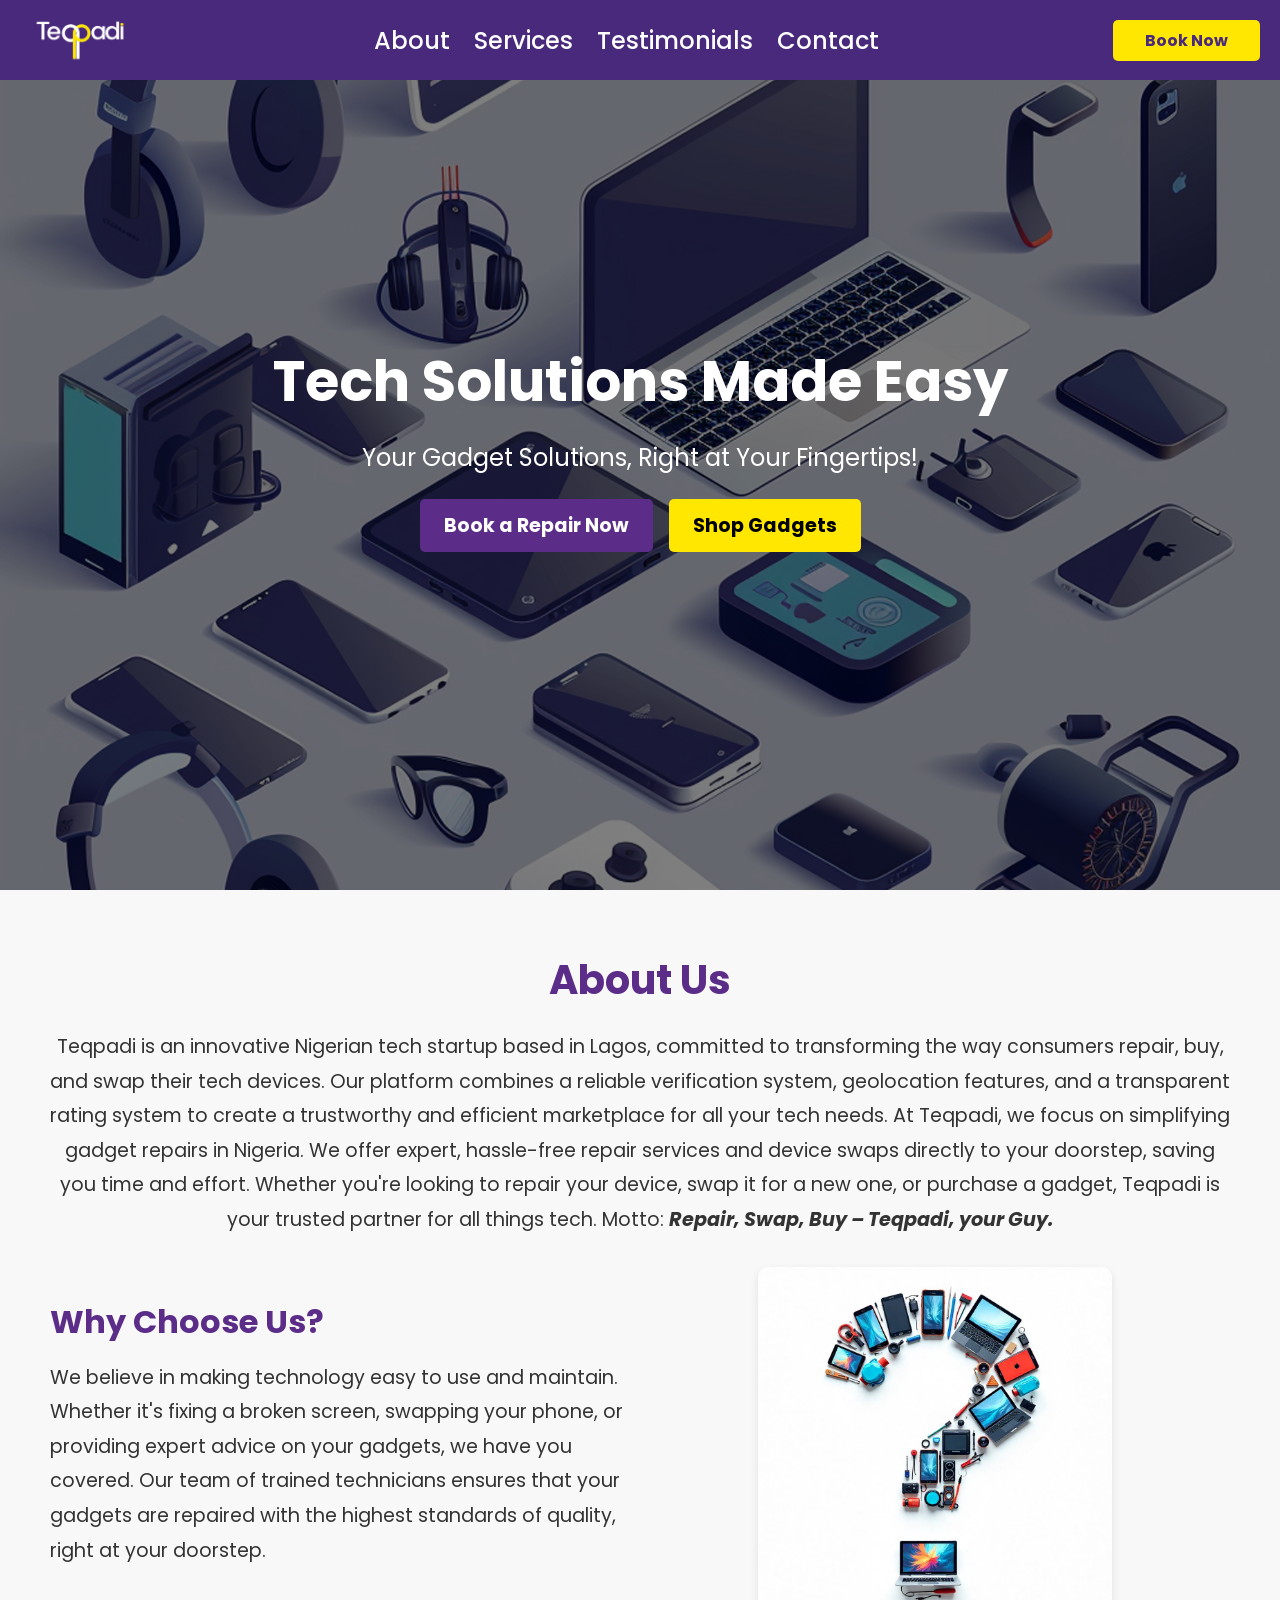
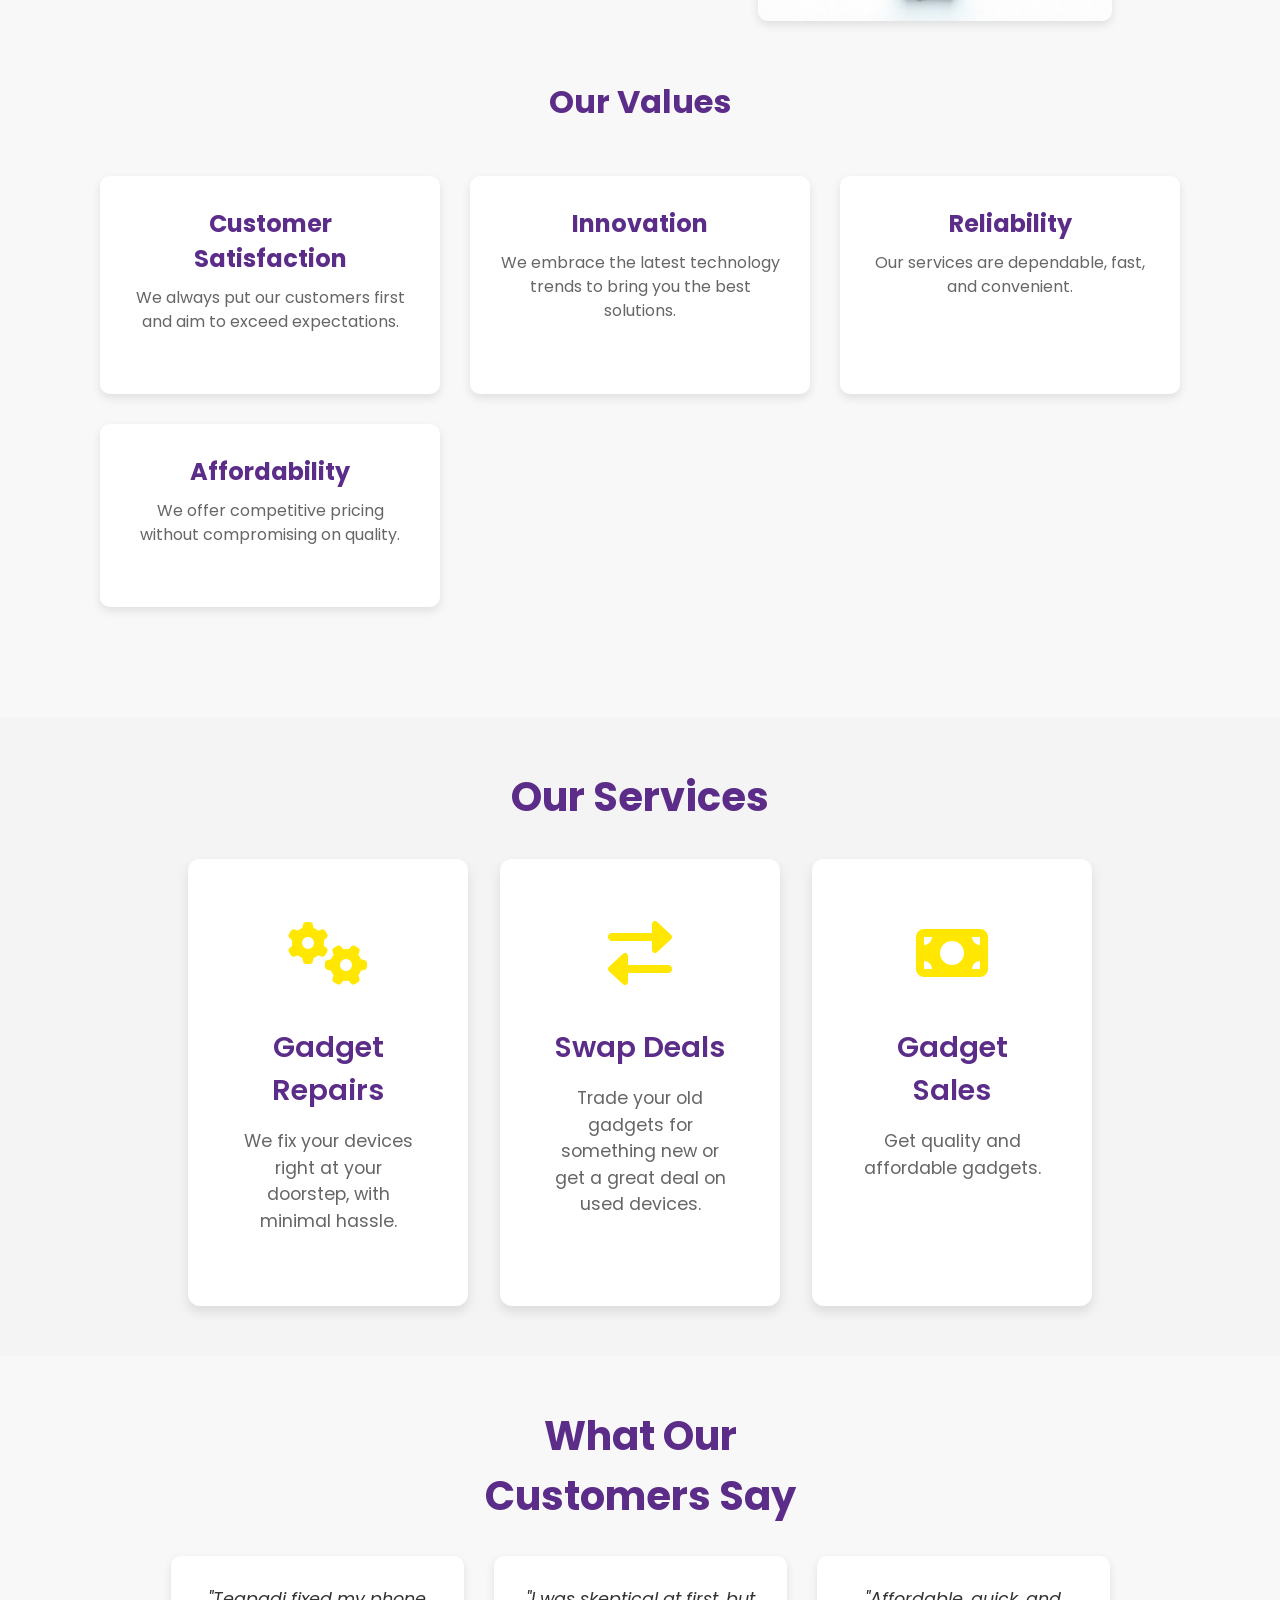
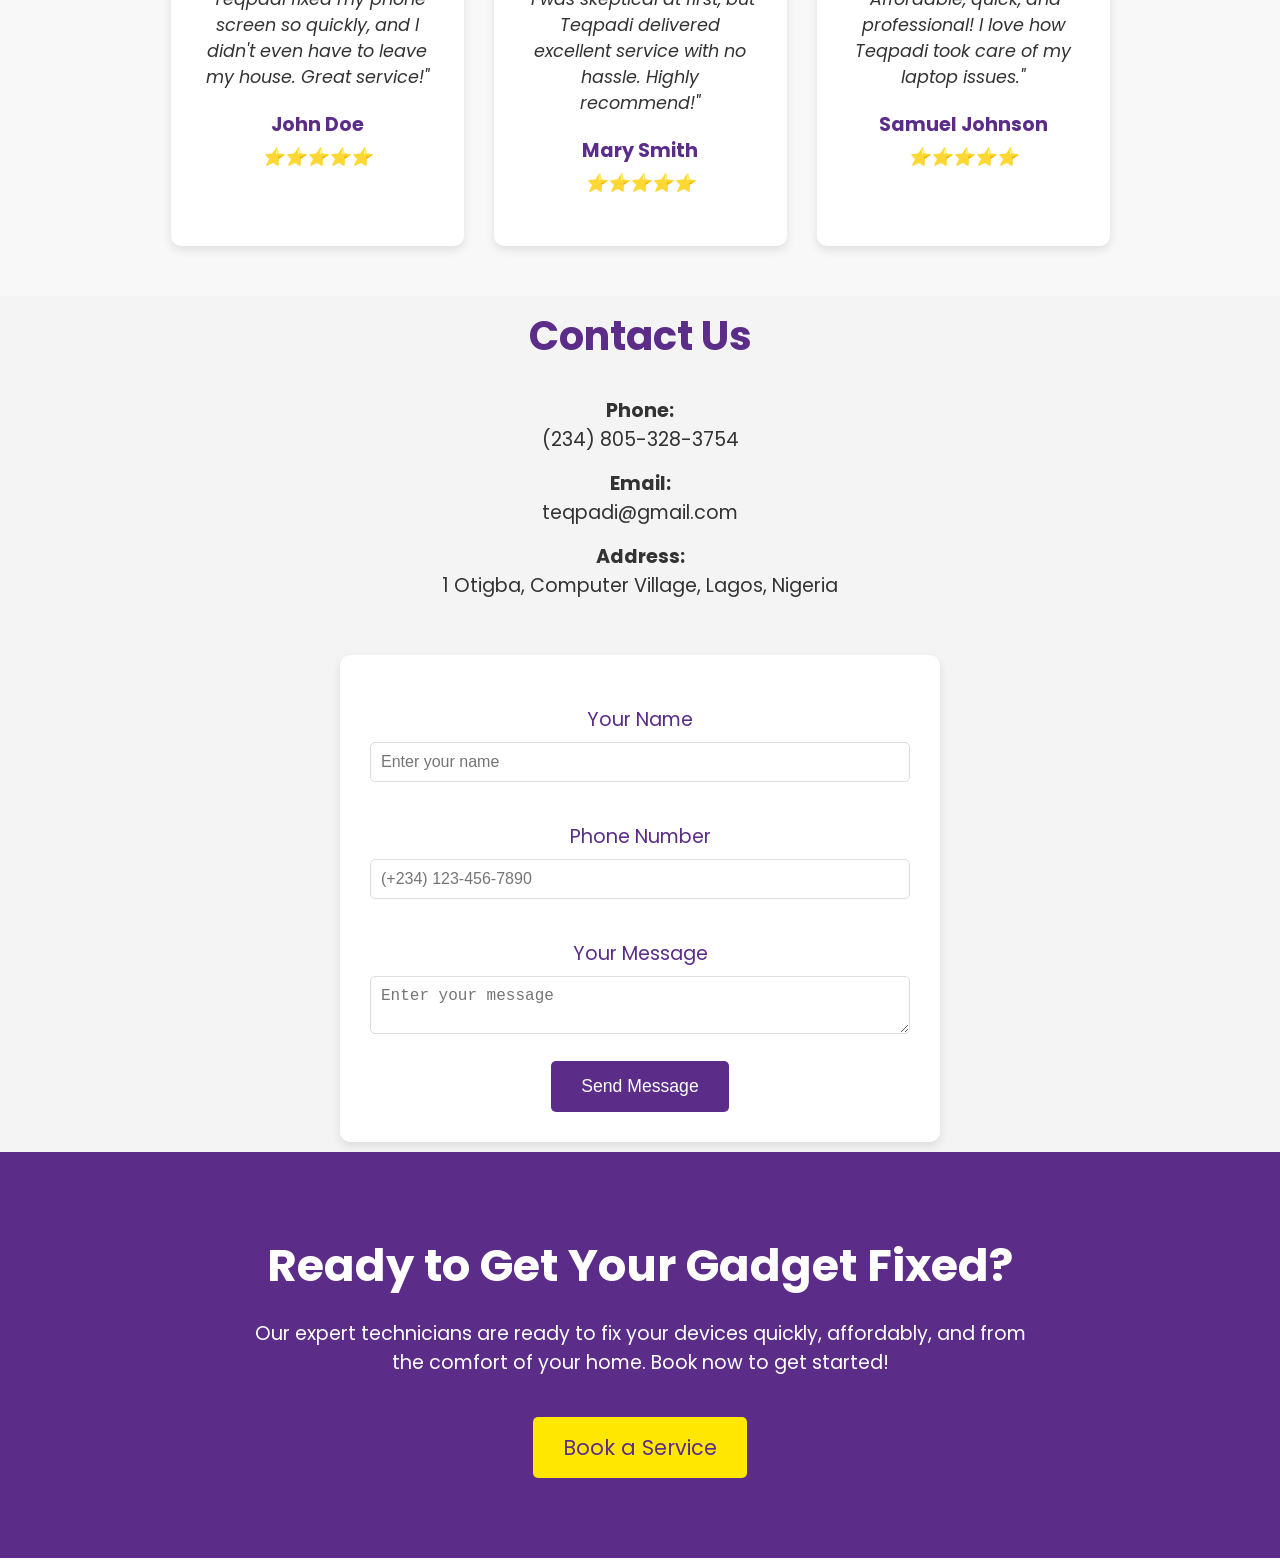
==== commit 3c57e7c3: "Responsive website phase 3" ====
--- a/index.html
+++ b/index.html
@@ -128,7 +128,7 @@
                 <h4>Reliability</h4>
                 <p>Our services are dependable, fast, and convenient.</p>
               </div>
-              <div class="value-card">
+              <div class="value-card affordability">
                 <h4>Affordability</h4>
                 <p>
                   We offer competitive pricing without compromising on quality.
@@ -182,7 +182,7 @@
       </section>
 
       <section class="testimonials" id="testimonials">
-        <h2>What Our Customers Say</h2>
+        <h2>What Our <br>Customers Say</h2>
         <div class="testimonial-cards">
           <!-- Testimonial 1 -->
           <div class="testimonial-card">
@@ -220,9 +220,9 @@
         <h2>Contact Us</h2>
         <div class="contact-info">
           <div class="contact-details">
-            <p><strong>Phone:</strong> (123) 456-7890</p>
-            <p><strong>Email:</strong> support@teqpadi.com</p>
-            <p><strong>Address:</strong> 123 Tech Street, Lagos, Nigeria</p>
+            <p><strong>Phone:</strong><br>(234) 805-328-3754</p>
+            <p><strong>Email:</strong><br>teqpadi@gmail.com</p>
+            <p><strong>Address:</strong><br>1 Otigba, Computer Village, Lagos, Nigeria</p>
           </div>
         </div>
 
@@ -238,12 +238,12 @@
               required
             />
 
-            <label for="email">Your Email</label>
+            <label for="phone">Phone Number</label>
             <input
-              type="email"
-              id="email"
-              name="email"
-              placeholder="Enter your email"
+              type="text"
+              id="phone"
+              name="phone"
+              placeholder="(+234) 123-456-7890"
               required
             />
 
--- a/styles.css
+++ b/styles.css
@@ -1,4 +1,4 @@
-@import url('https://fonts.googleapis.com/css2?family=Poppins:ital,wght@0,100;0,200;0,300;0,400;0,500;0,600;0,700;0,800;0,900;1,100;1,200;1,300;1,400;1,500;1,600;1,700;1,800;1,900&display=swap');
+@import url("https://fonts.googleapis.com/css2?family=Poppins:ital,wght@0,100;0,200;0,300;0,400;0,500;0,600;0,700;0,800;0,900;1,100;1,200;1,300;1,400;1,500;1,600;1,700;1,800;1,900&display=swap");
 
 /* General Reset */
 * {
@@ -14,6 +14,7 @@
 
 body {
   min-height: 100vh;
+  width: 100%;
   font-family: "Poppins", sans-serif;
 }
 
@@ -67,7 +68,7 @@
 
 /* Underline Animation */
 .navbar .nav-links li a::after {
-  content: '';
+  content: "";
   position: absolute;
   left: 0;
   bottom: 0;
@@ -150,77 +151,17 @@
   color: #ffe701; /* Yellow hover effect */
 }
 
-.menu-icon{
+.menu-icon {
   display: none; /* Hide the default hamburger icon */
   color: #ffe701; /* Yellow color */
-    font-size: 2rem;
-    cursor: pointer; /* Pointer cursor for interaction */
-    margin-left: auto !important;
-}
-
+  font-size: 2rem;
+  cursor: pointer; /* Pointer cursor for interaction */
+  margin-left: auto !important;
+}
 
 /* Hamburger Icon */
 
 /* Responsive Navbar */
-@media (max-width: 640px) {
-  .nav-links {
-    display: none; /* Hide main navigation links */
-  }
-
- .menu-icon{
-    display: flex; /* Show the hamburger icon */
-  }
-
-  .fa-xmark{
-    display: flex;
-    color: #ffe701; /* Yellow color */
-    font-size: 2rem;
-    cursor: pointer; /* Pointer cursor for interaction */
-    margin-right: auto !important;
-  }
-
-  .navbar a{
-    text-decoration: none;
-  }
-  
-  .nav-links {
-    flex-direction: column;
-    gap: 0.5rem;
-  }
-
-  .navbar .cta-button {
-    display: none;
-  }
-
-  .testimonials{
-    padding: 0px;
-  }
-
-  .testimonial-cards{
-    display: grid;
-    grid-template-columns: auto;
-    width: 100%;
-    padding: 20px;
-  }
-
-  .testimonial-card{
-    width: 100% ;
-    padding: 25px;
-  }
-
-.service-container{
-  display: grid !important;
-  grid-template-columns: auto;
-place-items: center;
-}
-
-.service-card{
-  margin: 0px !important;
-}
-}
-
-
-
 
 /* Style for the logo image */
 /* Adjusting logo size */
@@ -230,49 +171,6 @@
 }
 
 /* Responsive Navbar */
-@media screen and (max-width: 768px) {
-  .nav-links {
-    flex-direction: column;
-    gap: 0.5rem;
-  }
-
-  .cta-button {
-    margin-top: 1rem;
-  }
-
-  .hero-content h1 {
-    font-size: 2.5rem;
-  }
-
-  .hero-content p {
-    font-size: 1.2rem;
-  }
-
-  .cta-buttons {
-    flex-direction: column;
-    gap: 1rem;
-  }
-
-  .service-container {
-    flex-direction: column;
-    align-items: center;
-  }
-
-  .service-card {
-    width: 90%; /* Cards will be wider on mobile */
-    margin-bottom: 2rem;
-  }
-
-  .service-icon {
-    font-size: 3rem; /* Slightly smaller icon on mobile */
-  }
-
-  .services h2 {
-    font-size: 2.5rem; /* Smaller heading on mobile */
-  }
-
-
-}
 
 /* Hero Section Styles */
 /* Updated Hero Section Styles */
@@ -310,8 +208,8 @@
   position: relative;
   bottom: 40px;
   z-index: 2; /* Places text above the overlay */
-  max-width: 600px; /* Restricts text width for readability */
-  padding: 0 1rem; /* Adds padding for smaller screens */
+  /* max-width: 600px; Restricts text width for readability */
+  padding: 0 2rem; /*Adds padding for smaller screens*/
 }
 
 .hero-content h1 {
@@ -376,7 +274,7 @@
   font-weight: bold;
   color: #5b2d89; /* Purple color */
   margin-bottom: 2rem;
-  text-transform: uppercase; /* Makes the heading stand out */
+  /* text-transform: uppercase; Makes the heading stand out */
 }
 
 /* Service Cards Container */
@@ -384,7 +282,8 @@
   display: flex;
   justify-content: center;
   gap: 2rem;
-  flex-wrap: wrap;
+  padding: 0 20px;
+  /* flex-wrap: wrap; */
 }
 
 /* Individual Service Card */
@@ -396,7 +295,7 @@
   width: 280px;
   text-align: center;
   transition: transform 0.3s ease, box-shadow 0.3s ease;
-  margin: 50px; /* Add margin to create space around each card */
+  /* margin: 50px; Add margin to create space around each card */
   transform: scale(1); /* Initial size */
 }
 
@@ -437,7 +336,8 @@
 
 /* About Section Styles */
 .about {
-  padding: 60px 150px;
+  width: 100%;
+  padding: 60px 50px;
   background-color: #f8f8f8; /* Light background */
   height: auto;
   text-align: center;
@@ -449,7 +349,7 @@
   color: #5b2d89; /* Purple color */
   margin-bottom: 20px;
   font-weight: bold;
-  text-transform: uppercase;
+  /* text-transform: uppercase; */
 }
 
 .about-content p {
@@ -506,7 +406,8 @@
   display: grid;
   grid-template-columns: repeat(auto-fill, minmax(250px, 1fr));
   gap: 30px;
-  padding: 0 20px;
+  padding: 0 50px;
+  place-content: center;
 }
 
 .value-card {
@@ -750,3 +651,139 @@
 .cta-button:hover {
   background-color: #fbc02d; /* Lighter yellow */
 }
+
+@media screen and (max-width: 768px) {
+  .nav-links {
+    display: none; /* Hide main navigation links */
+  }
+
+  .menu-icon {
+    display: flex; /* Show the hamburger icon */
+  }
+
+  .navbar .cta-button {
+    display: none;
+  }
+
+  .about {
+    padding: 30px 50px;
+    text-align: left;
+  }
+
+  .about-feature {
+    display: block;
+  }
+
+  .hero-content h1 {
+    font-size: 2.5rem;
+  }
+
+  .hero-content p {
+    font-size: 1.2rem;
+  }
+
+  .testimonials h2 {
+    font-size: 2rem;
+  }
+
+  .value-cards:nth-child(1) {
+    background-color: #49297c;
+  }
+
+  .service-container {
+    flex-direction: column;
+    align-items: center;
+    /* flex-wrap: nowrap; */
+  }
+
+  .contact-us h2 {
+    font-size: 2rem;
+  }
+
+  .service-card {
+    width: 90%; /* Cards will be wider on mobile */
+    margin-bottom: 2rem;
+  }
+
+  .service-icon {
+    font-size: 3rem; /* Slightly smaller icon on mobile */
+  }
+
+  .services h2 {
+    font-size: 2rem; /* Smaller heading on mobile */
+  }
+}
+
+@media (max-width: 640px) {
+  .nav-links {
+    display: none; /* Hide main navigation links */
+  }
+
+  .hero .cta-buttons {
+    display: flex;
+    flex-direction: column;
+  }
+
+  .menu-icon {
+    display: flex; /* Show the hamburger icon */
+  }
+
+  .about {
+    padding: 20px 30px;
+  }
+
+  .about h2 {
+    font-size: 2rem;
+    margin: 5px;
+  }
+
+  .fa-xmark {
+    display: flex;
+    color: #ffe701; /* Yellow color */
+    font-size: 2rem;
+    cursor: pointer; /* Pointer cursor for interaction */
+    margin-right: auto !important;
+  }
+
+  .fa-xmark {
+    display: flex;
+    color: #ffe701; /* Yellow color */
+    font-size: 2rem;
+    cursor: pointer; /* Pointer cursor for interaction */
+    margin-right: auto !important;
+  }
+
+  .navbar a {
+    text-decoration: none;
+  }
+
+  .navbar .cta-button {
+    display: none;
+  }
+
+  .testimonials {
+    padding: 0px;
+  }
+
+  .testimonial-cards {
+    display: grid;
+    grid-template-columns: auto;
+    width: 100%;
+    padding: 20px;
+  }
+
+  .testimonial-card {
+    width: 100%;
+    padding: 25px;
+  }
+
+  .service-container {
+    display: grid !important;
+    grid-template-columns: auto;
+    place-items: center;
+  }
+
+  .service-card {
+    margin: 0px !important;
+  }
+}
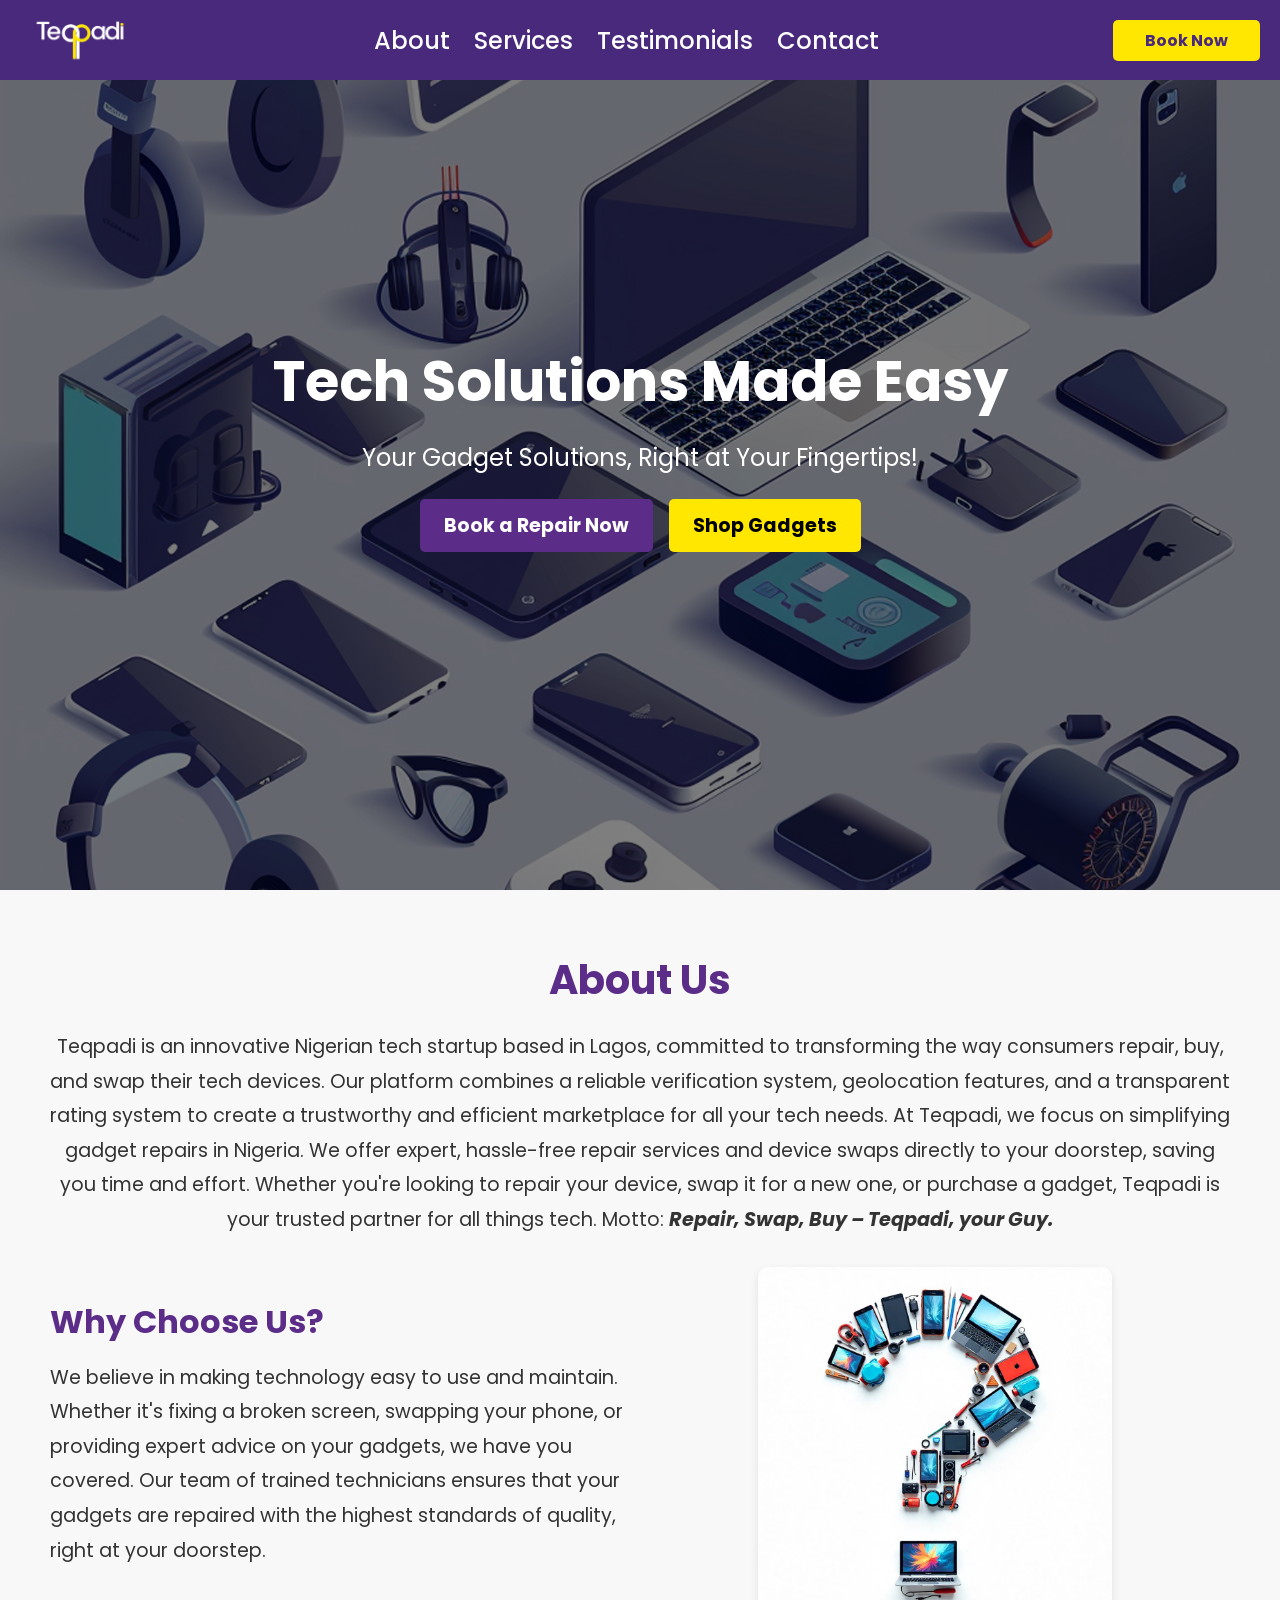
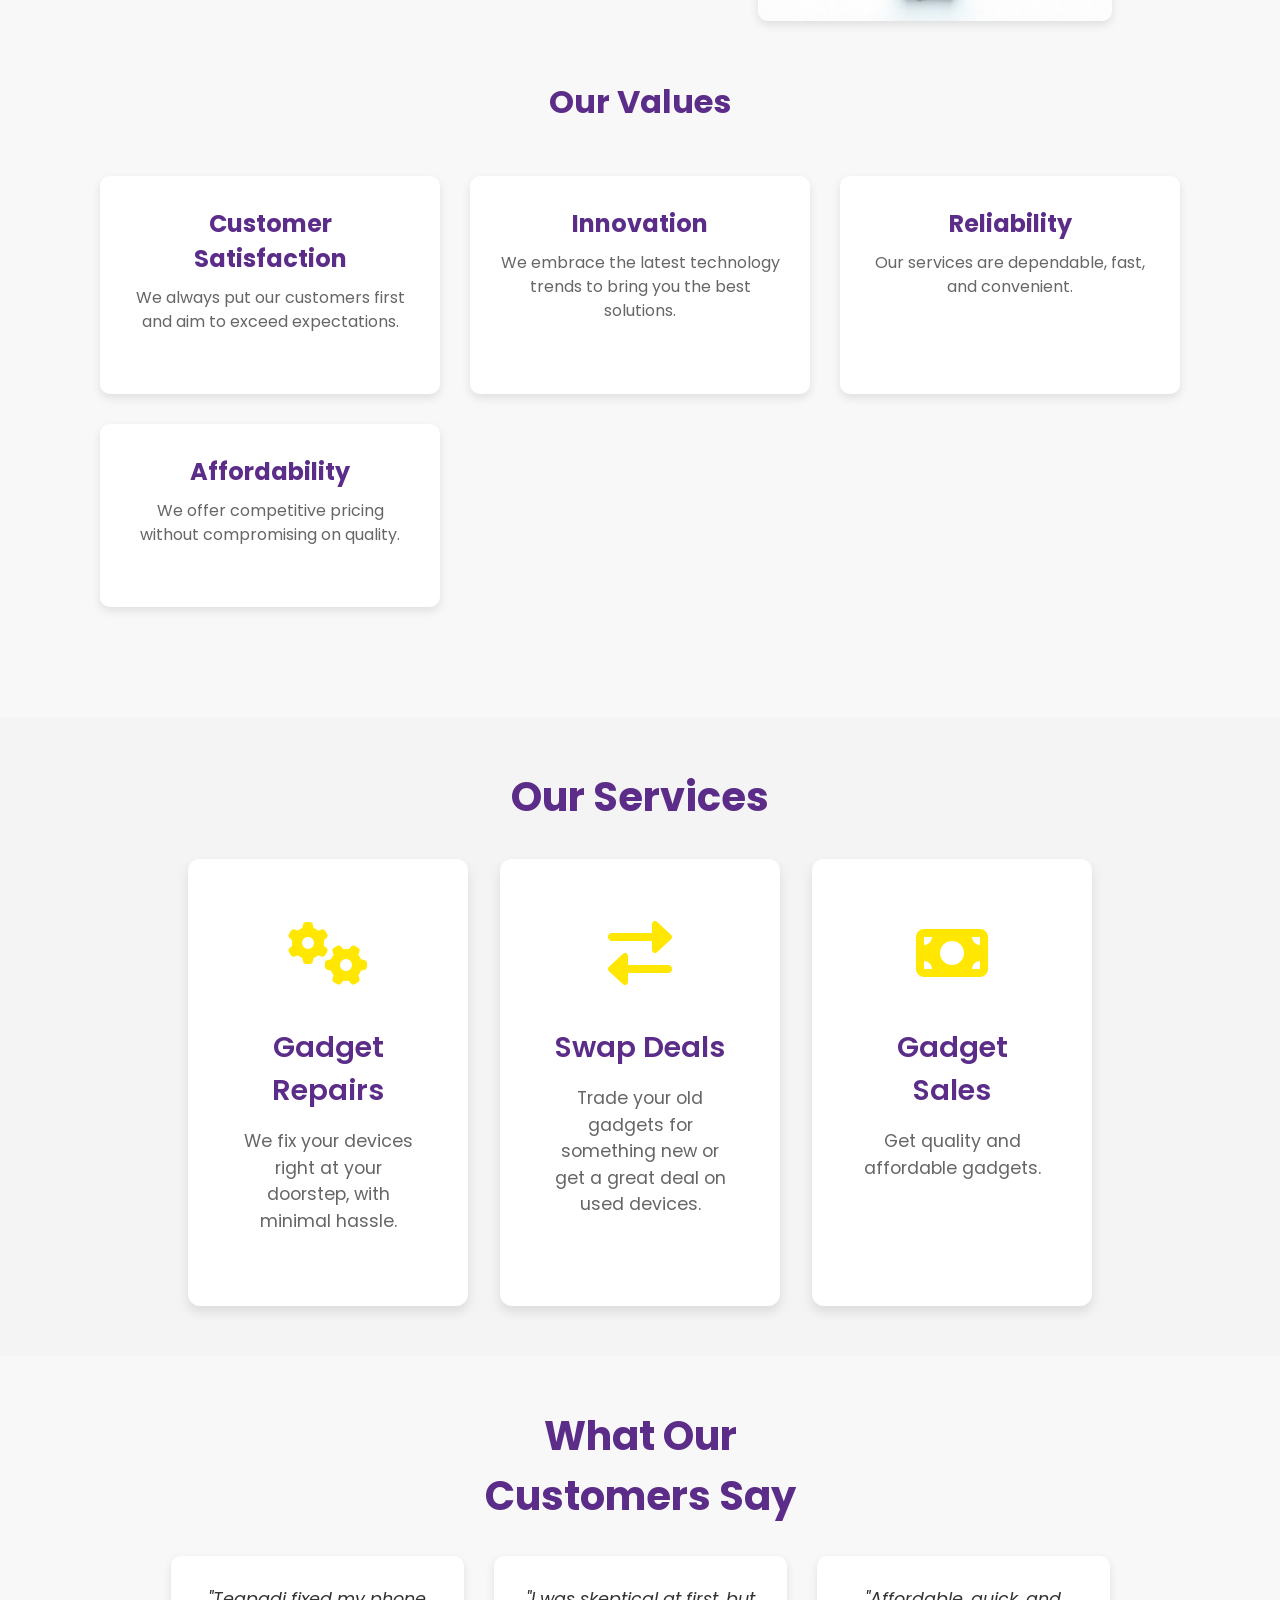
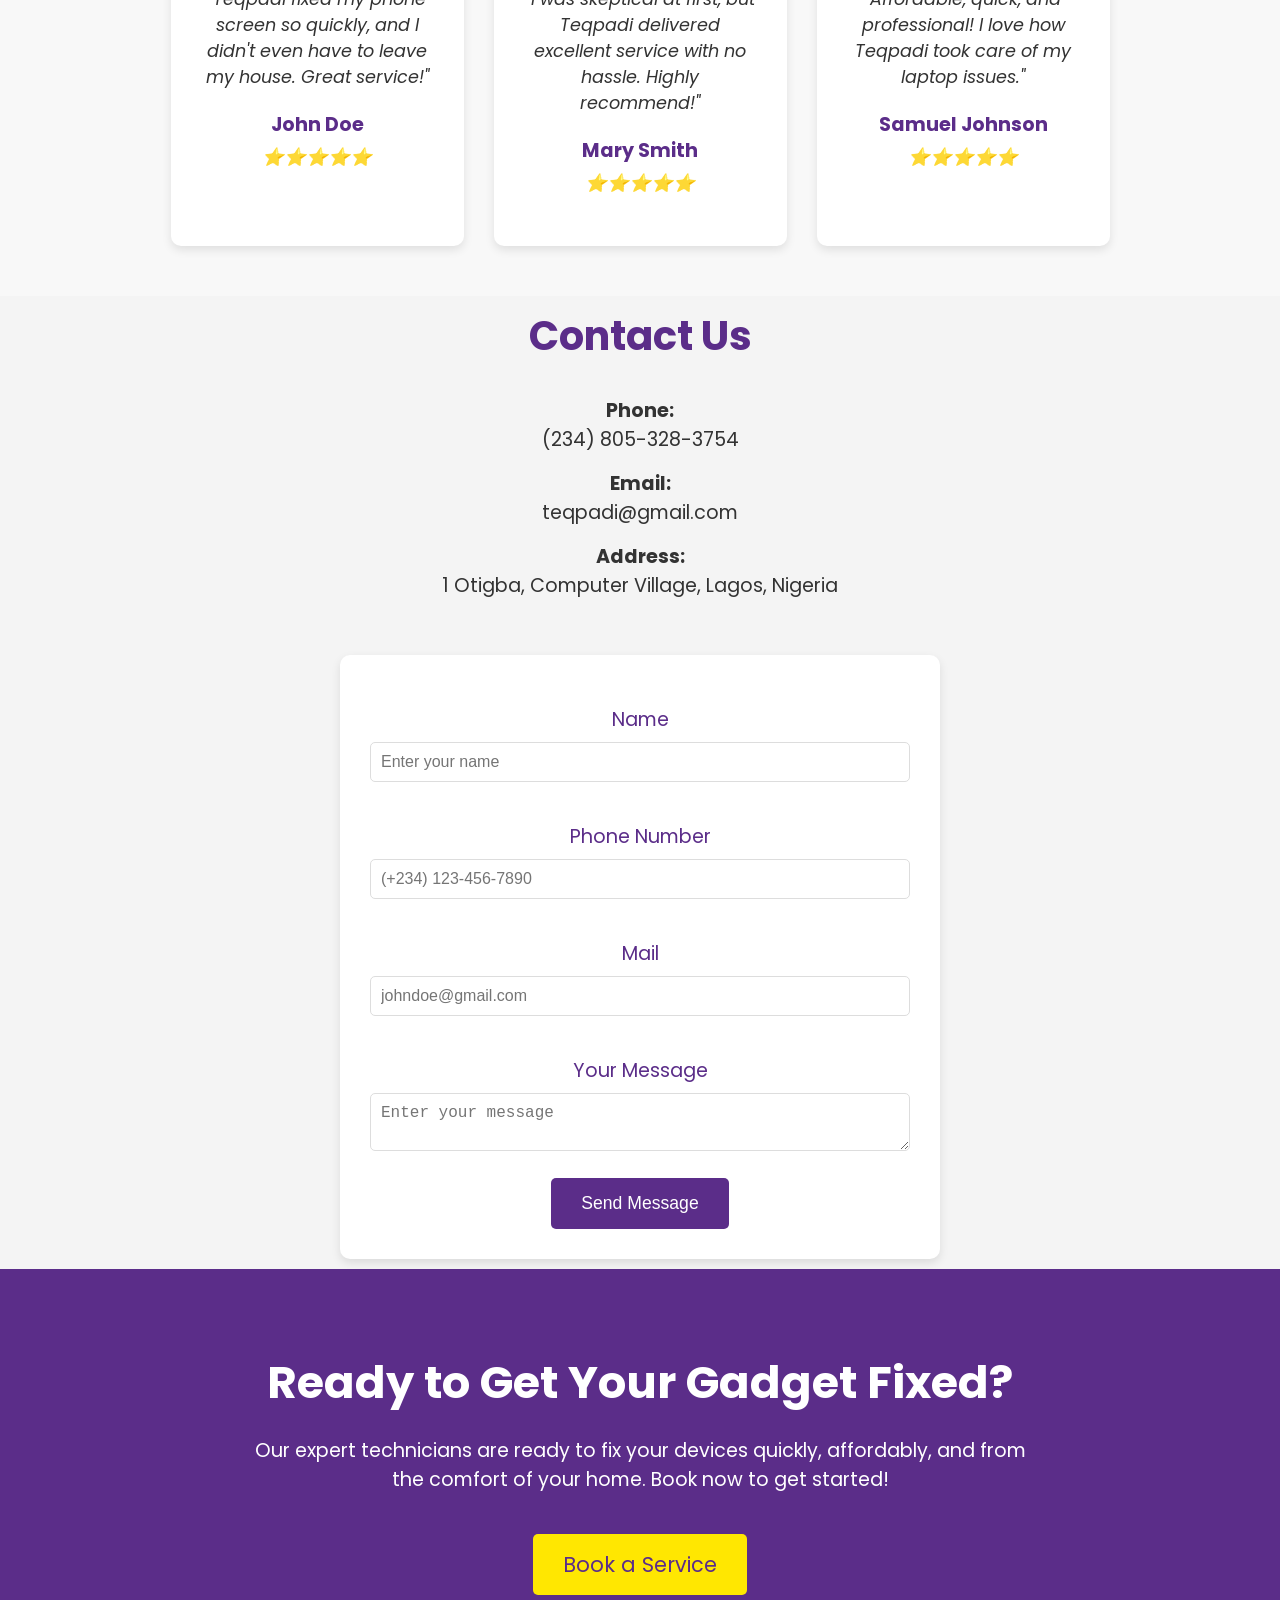
==== commit 38ec7274: "Contact Form functionality" ====
--- a/index.html
+++ b/index.html
@@ -14,7 +14,6 @@
     <header>
       <!-- Main Navigation -->
       <nav class="navbar">
-
         <div class="logo">
           <img
             src="./images/Teqpadi_logo_3-removebg-preview.png"
@@ -23,7 +22,6 @@
           />
         </div>
 
-
         <ul class="nav-links">
           <li><a href="#about">About</a></li>
           <li><a href="#services">Services</a></li>
@@ -31,16 +29,14 @@
           <li><a href="#contact">Contact</a></li>
         </ul>
 
-
         <a href="#cta" class="cta-button">Book Now</a>
 
-
         <!-- Hamburger Icon -->
-        <div class="menu-icon" onclick = "showSideNav()">
+        <div class="menu-icon" onclick="showSideNav()">
           <i class="fa-solid fa-bars"></i>
         </div>
       </nav>
-    
+
       <!-- Side Navigation -->
       <nav class="side-nav">
         <ul class="nav-links">
@@ -50,12 +46,14 @@
 
           <li onclick="hideSideNav()"><a href="#about">About</a></li>
           <li onclick="hideSideNav()"><a href="#services">Services</a></li>
-          <li onclick="hideSideNav()"><a href="#testimonials">Testimonials</a></li>
+          <li onclick="hideSideNav()">
+            <a href="#testimonials">Testimonials</a>
+          </li>
           <li onclick="hideSideNav()"><a href="#contact">Contact</a></li>
         </ul>
       </nav>
     </header>
-    
+
     <main>
       <section id="hero" class="hero">
         <div class="hero-content">
@@ -82,7 +80,7 @@
             swaps directly to your doorstep, saving you time and effort. Whether
             you're looking to repair your device, swap it for a new one, or
             purchase a gadget, Teqpadi is your trusted partner for all things
-            tech. Motto: <b><i>Repair, Swap, Buy – Teqpadi, your Guy.</b></i>
+            tech. Motto: <b><i>Repair, Swap, Buy – Teqpadi, your Guy.</i></b>
           </p>
 
           <!-- Why Choose Us Section with Image beside it -->
@@ -174,15 +172,13 @@
               <i class="fa-solid fa-money-bill"></i>
             </div>
             <h3>Gadget Sales</h3>
-            <p>
-              Get quality and affordable gadgets.
-            </p>
+            <p>Get quality and affordable gadgets.</p>
           </div>
         </div>
       </section>
 
       <section class="testimonials" id="testimonials">
-        <h2>What Our <br>Customers Say</h2>
+        <h2>What Our <br />Customers Say</h2>
         <div class="testimonial-cards">
           <!-- Testimonial 1 -->
           <div class="testimonial-card">
@@ -220,16 +216,19 @@
         <h2>Contact Us</h2>
         <div class="contact-info">
           <div class="contact-details">
-            <p><strong>Phone:</strong><br>(234) 805-328-3754</p>
-            <p><strong>Email:</strong><br>teqpadi@gmail.com</p>
-            <p><strong>Address:</strong><br>1 Otigba, Computer Village, Lagos, Nigeria</p>
+            <p><strong>Phone:</strong><br />(234) 805-328-3754</p>
+            <p><strong>Email:</strong><br />teqpadi@gmail.com</p>
+            <p>
+              <strong>Address:</strong><br />1 Otigba, Computer Village, Lagos,
+              Nigeria
+            </p>
           </div>
         </div>
 
         <!-- Contact Form -->
         <div class="contact-form">
-          <form action="#" method="POST">
-            <label for="name">Your Name</label>
+          <form action="https://formspree.io/f/mkgnlwgo" method="POST">
+            <label for="name">Name</label>
             <input
               type="text"
               id="name"
@@ -244,6 +243,14 @@
               id="phone"
               name="phone"
               placeholder="(+234) 123-456-7890"
+              required
+            />
+
+            <label for="email">Mail</label>
+            <input
+              id="mail"
+              name="mail"
+              placeholder="johndoe@gmail.com"
               required
             />
 
@@ -276,16 +283,16 @@
     <!-- Footer Section -->
     <!-- <footer class="footer">
       <div class="footer-container"> -->
-        <!-- Logo or Brand Name -->
-        <!-- <div class="footer-logo">
+    <!-- Logo or Brand Name -->
+    <!-- <div class="footer-logo">
           <img
             src="./images/Teqpadi_logo_3-removebg-preview.png"
             alt="Teqpadi Logo"
           />
         </div> -->
 
-        <!-- Quick Links -->
-        <!-- <div class="footer-links">
+    <!-- Quick Links -->
+    <!-- <div class="footer-links">
           <h3>Quick Links</h3>
           <ul>
             <li><a href="#">Home</a></li>
@@ -295,8 +302,8 @@
           </ul>
         </div> -->
 
-        <!-- Social Media Links -->
-        <!-- <div class="footer-socials">
+    <!-- Social Media Links -->
+    <!-- <div class="footer-socials">
           <h3>Follow Us</h3>
           <ul>
             <li>
@@ -318,8 +325,8 @@
         </div>
       </div> -->
 
-      <!-- Copyright -->
-      <!-- <div class="footer-copyright">
+    <!-- Copyright -->
+    <!-- <div class="footer-copyright">
         <p>&copy; 2024 Teqpadi. All Rights Reserved.</p>
       </div>
     </footer> -->
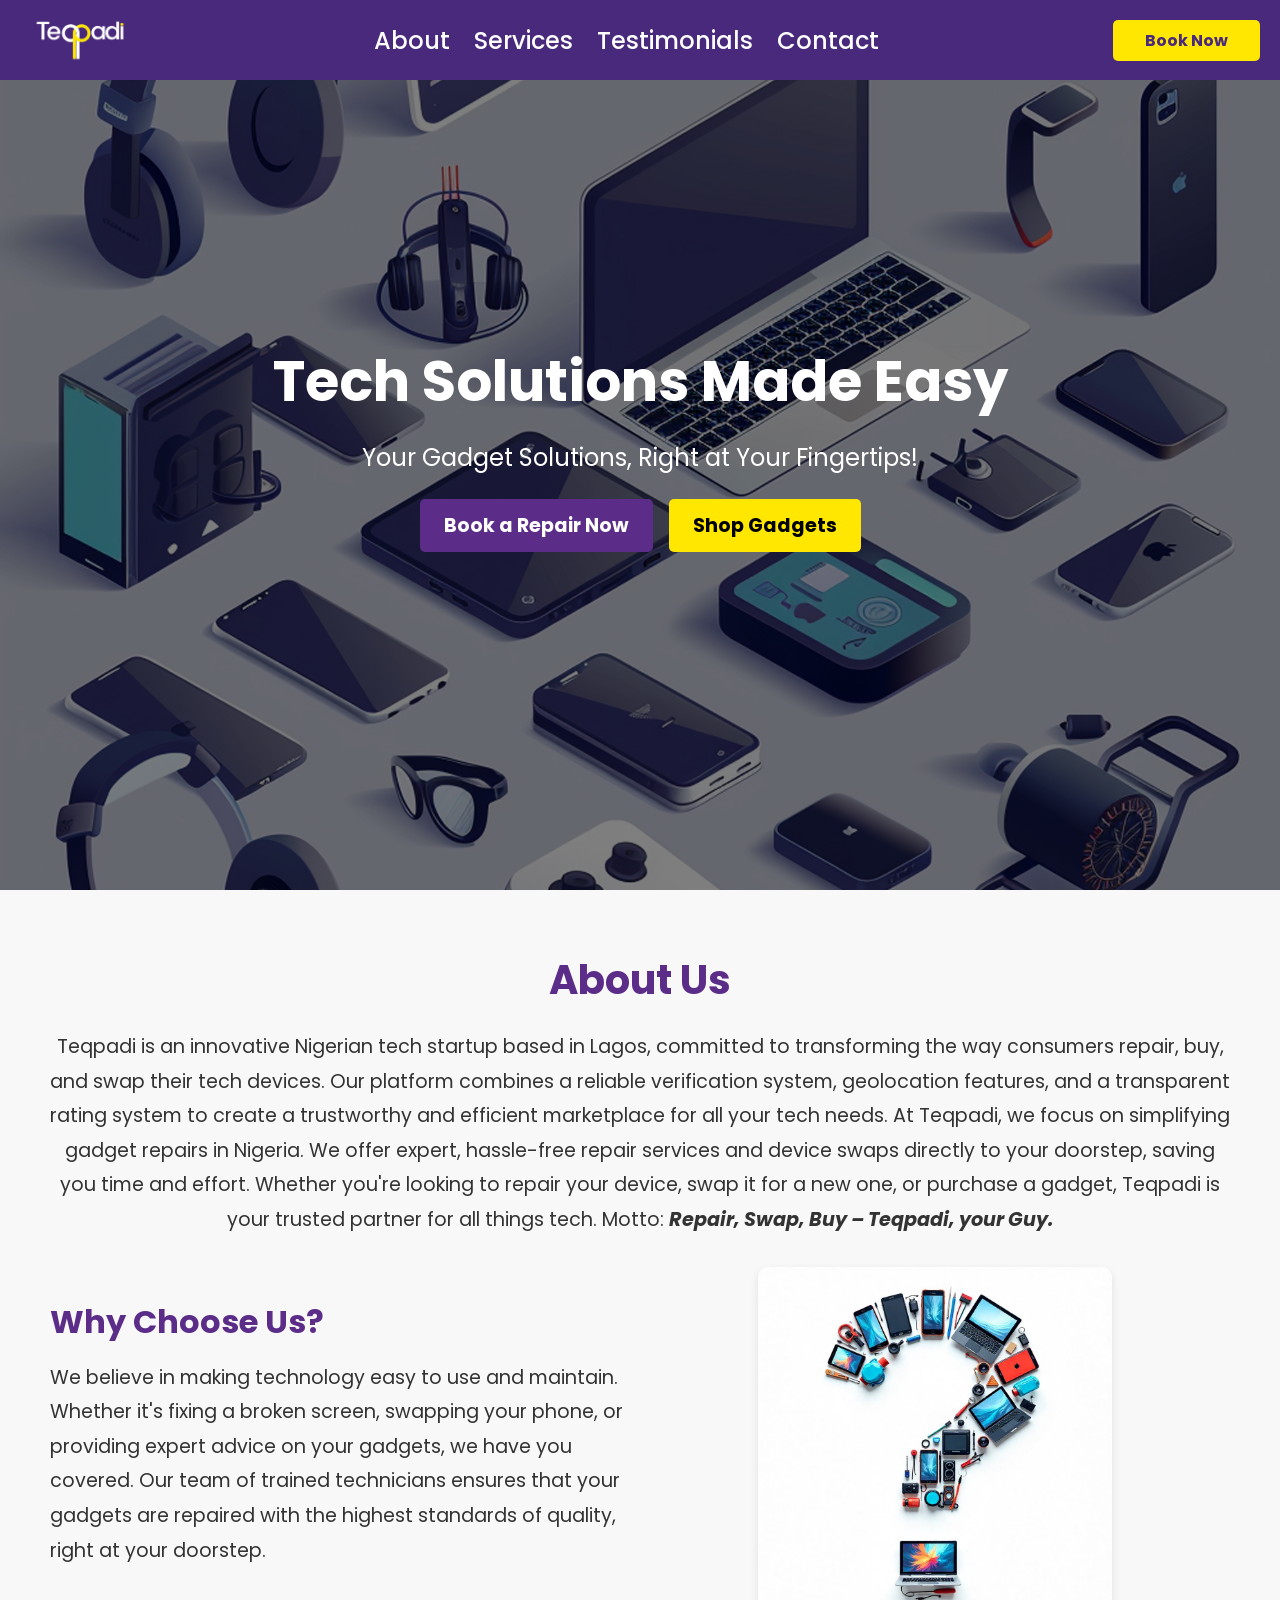
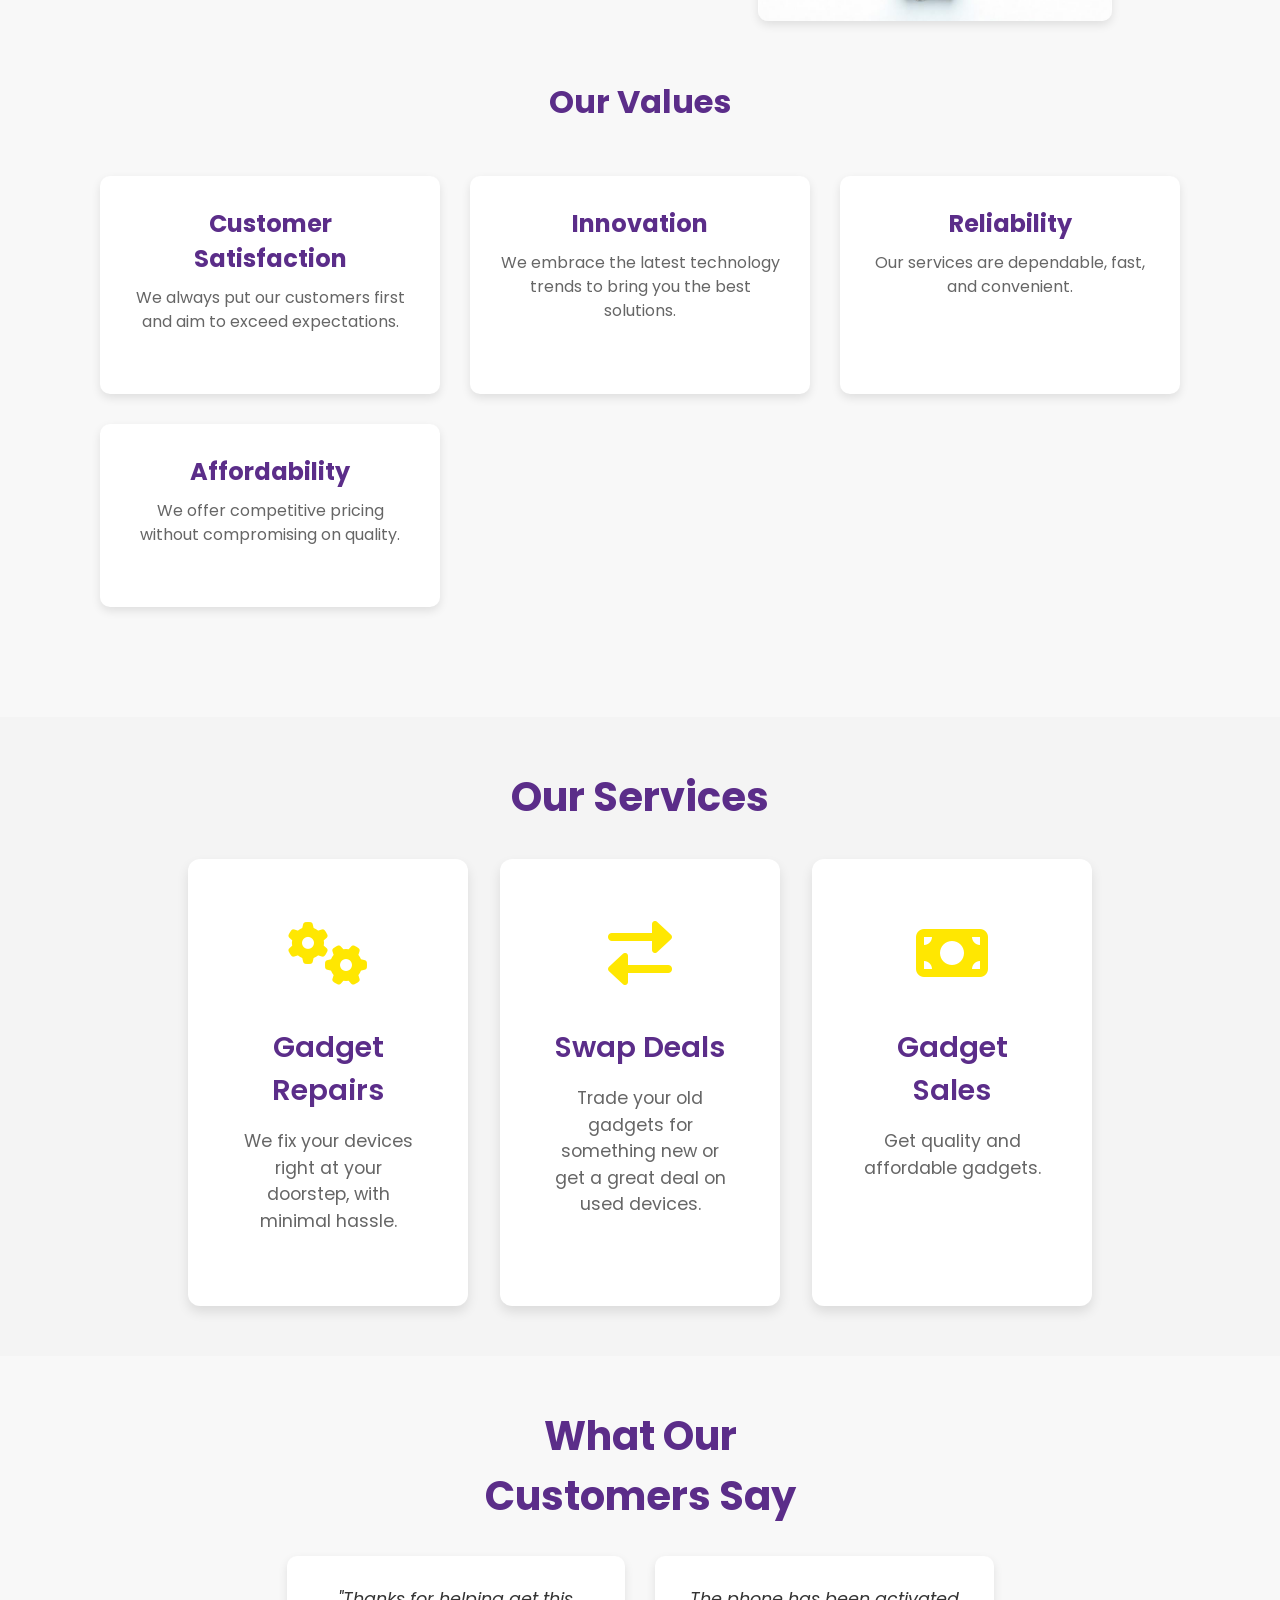
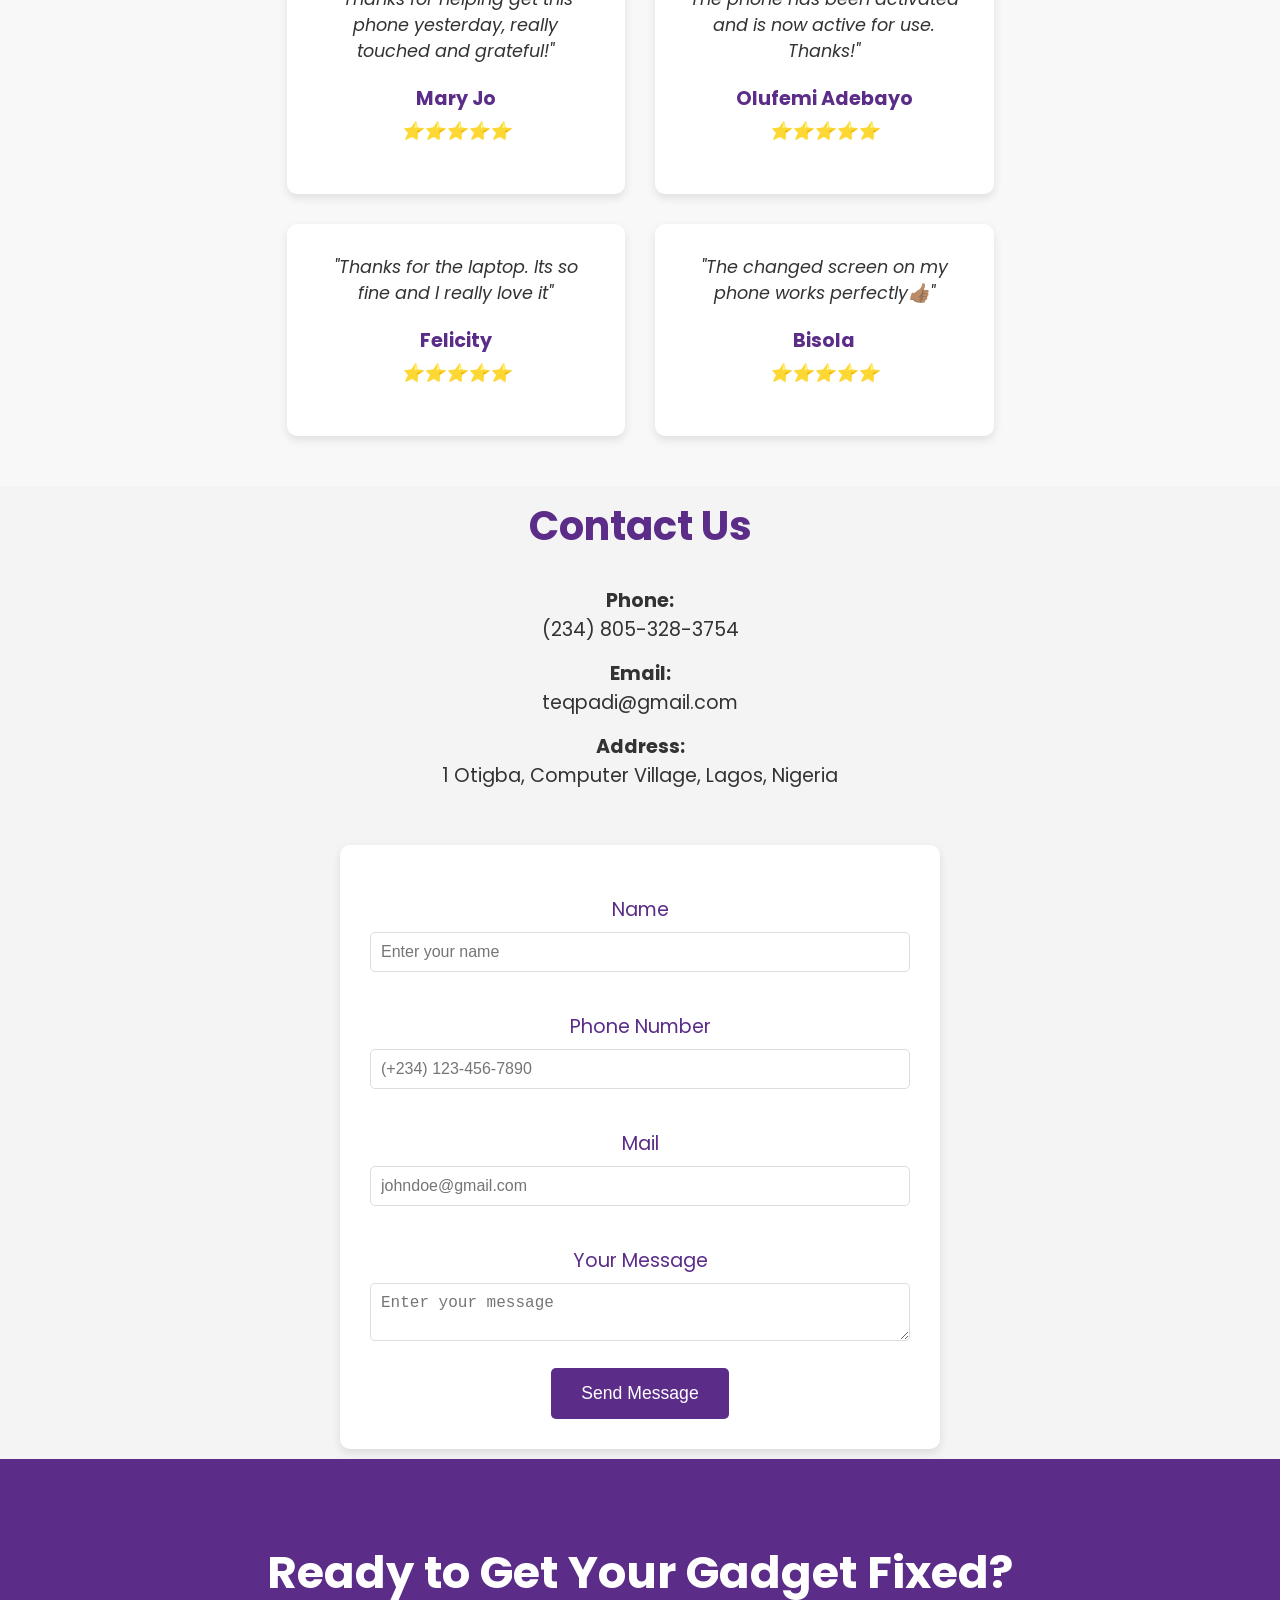
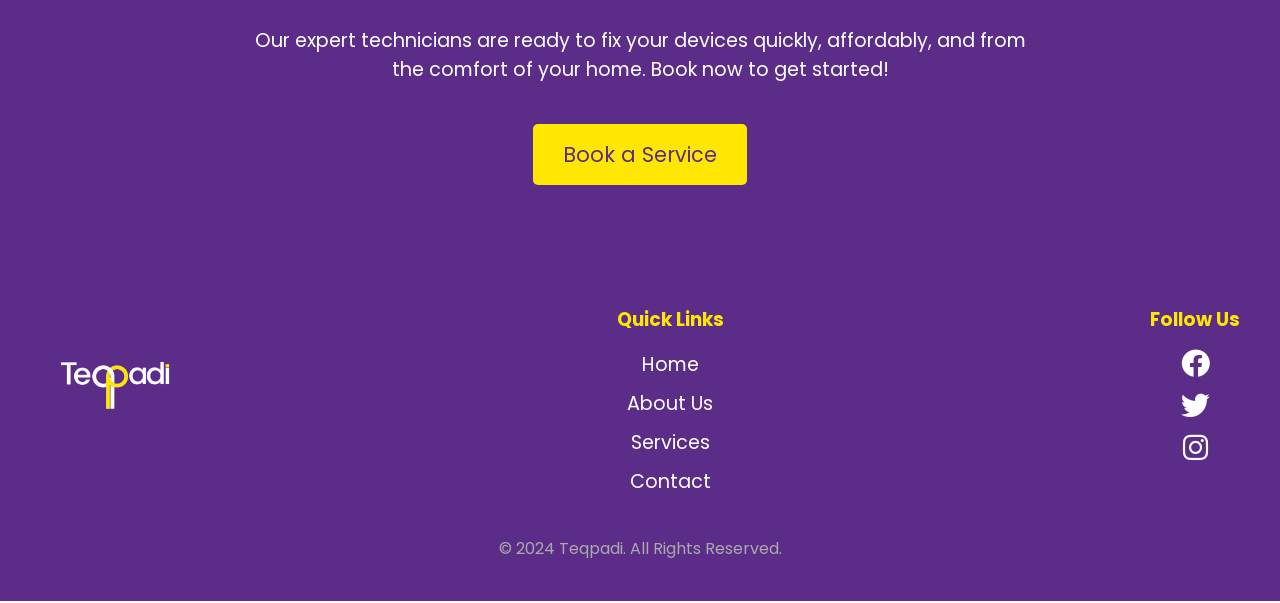
==== commit 1150a7bd: "Contact footer update" ====
--- a/index.html
+++ b/index.html
@@ -183,30 +183,32 @@
           <!-- Testimonial 1 -->
           <div class="testimonial-card">
             <p>
-              "Teqpadi fixed my phone screen so quickly, and I didn't even have
-              to leave my house. Great service!"
-            </p>
-            <h4>John Doe</h4>
+              "Thanks for helping get this phone yesterday, really touched and
+              grateful!"
+            </p>
+            <h4>Mary Jo</h4>
             <p>⭐️⭐️⭐️⭐️⭐️</p>
           </div>
 
           <!-- Testimonial 2 -->
           <div class="testimonial-card">
             <p>
-              "I was skeptical at first, but Teqpadi delivered excellent service
-              with no hassle. Highly recommend!"
-            </p>
-            <h4>Mary Smith</h4>
+              The phone has been activated and is now active for use. Thanks!"
+            </p>
+            <h4>Olufemi Adebayo</h4>
             <p>⭐️⭐️⭐️⭐️⭐️</p>
           </div>
 
           <!-- Testimonial 3 -->
           <div class="testimonial-card">
-            <p>
-              "Affordable, quick, and professional! I love how Teqpadi took care
-              of my laptop issues."
-            </p>
-            <h4>Samuel Johnson</h4>
+            <p>"Thanks for the laptop. Its so fine and I really love it"</p>
+            <h4>Felicity</h4>
+            <p>⭐️⭐️⭐️⭐️⭐️</p>
+          </div>
+
+          <div class="testimonial-card">
+            <p>"The changed screen on my phone works perfectly👍🏽"</p>
+            <h4>Bisola</h4>
             <p>⭐️⭐️⭐️⭐️⭐️</p>
           </div>
         </div>
@@ -281,18 +283,18 @@
     </main>
 
     <!-- Footer Section -->
-    <!-- <footer class="footer">
-      <div class="footer-container"> -->
-    <!-- Logo or Brand Name -->
-    <!-- <div class="footer-logo">
+    <footer class="footer">
+      <div class="footer-container">
+        <!-- Logo or Brand Name -->
+        <div class="footer-logo">
           <img
             src="./images/Teqpadi_logo_3-removebg-preview.png"
             alt="Teqpadi Logo"
           />
-        </div> -->
-
-    <!-- Quick Links -->
-    <!-- <div class="footer-links">
+        </div>
+
+        <!-- Quick Links -->
+        <div class="footer-links">
           <h3>Quick Links</h3>
           <ul>
             <li><a href="#">Home</a></li>
@@ -300,10 +302,10 @@
             <li><a href="#">Services</a></li>
             <li><a href="#">Contact</a></li>
           </ul>
-        </div> -->
-
-    <!-- Social Media Links -->
-    <!-- <div class="footer-socials">
+        </div>
+
+        <!-- Social Media Links -->
+        <div class="footer-socials">
           <h3>Follow Us</h3>
           <ul>
             <li>
@@ -323,13 +325,13 @@
             </li>
           </ul>
         </div>
-      </div> -->
-
-    <!-- Copyright -->
-    <!-- <div class="footer-copyright">
+      </div>
+
+      <!-- Copyright -->
+      <div class="footer-copyright">
         <p>&copy; 2024 Teqpadi. All Rights Reserved.</p>
       </div>
-    </footer> -->
+    </footer>
 
     <script src="scripts.js"></script>
   </body>
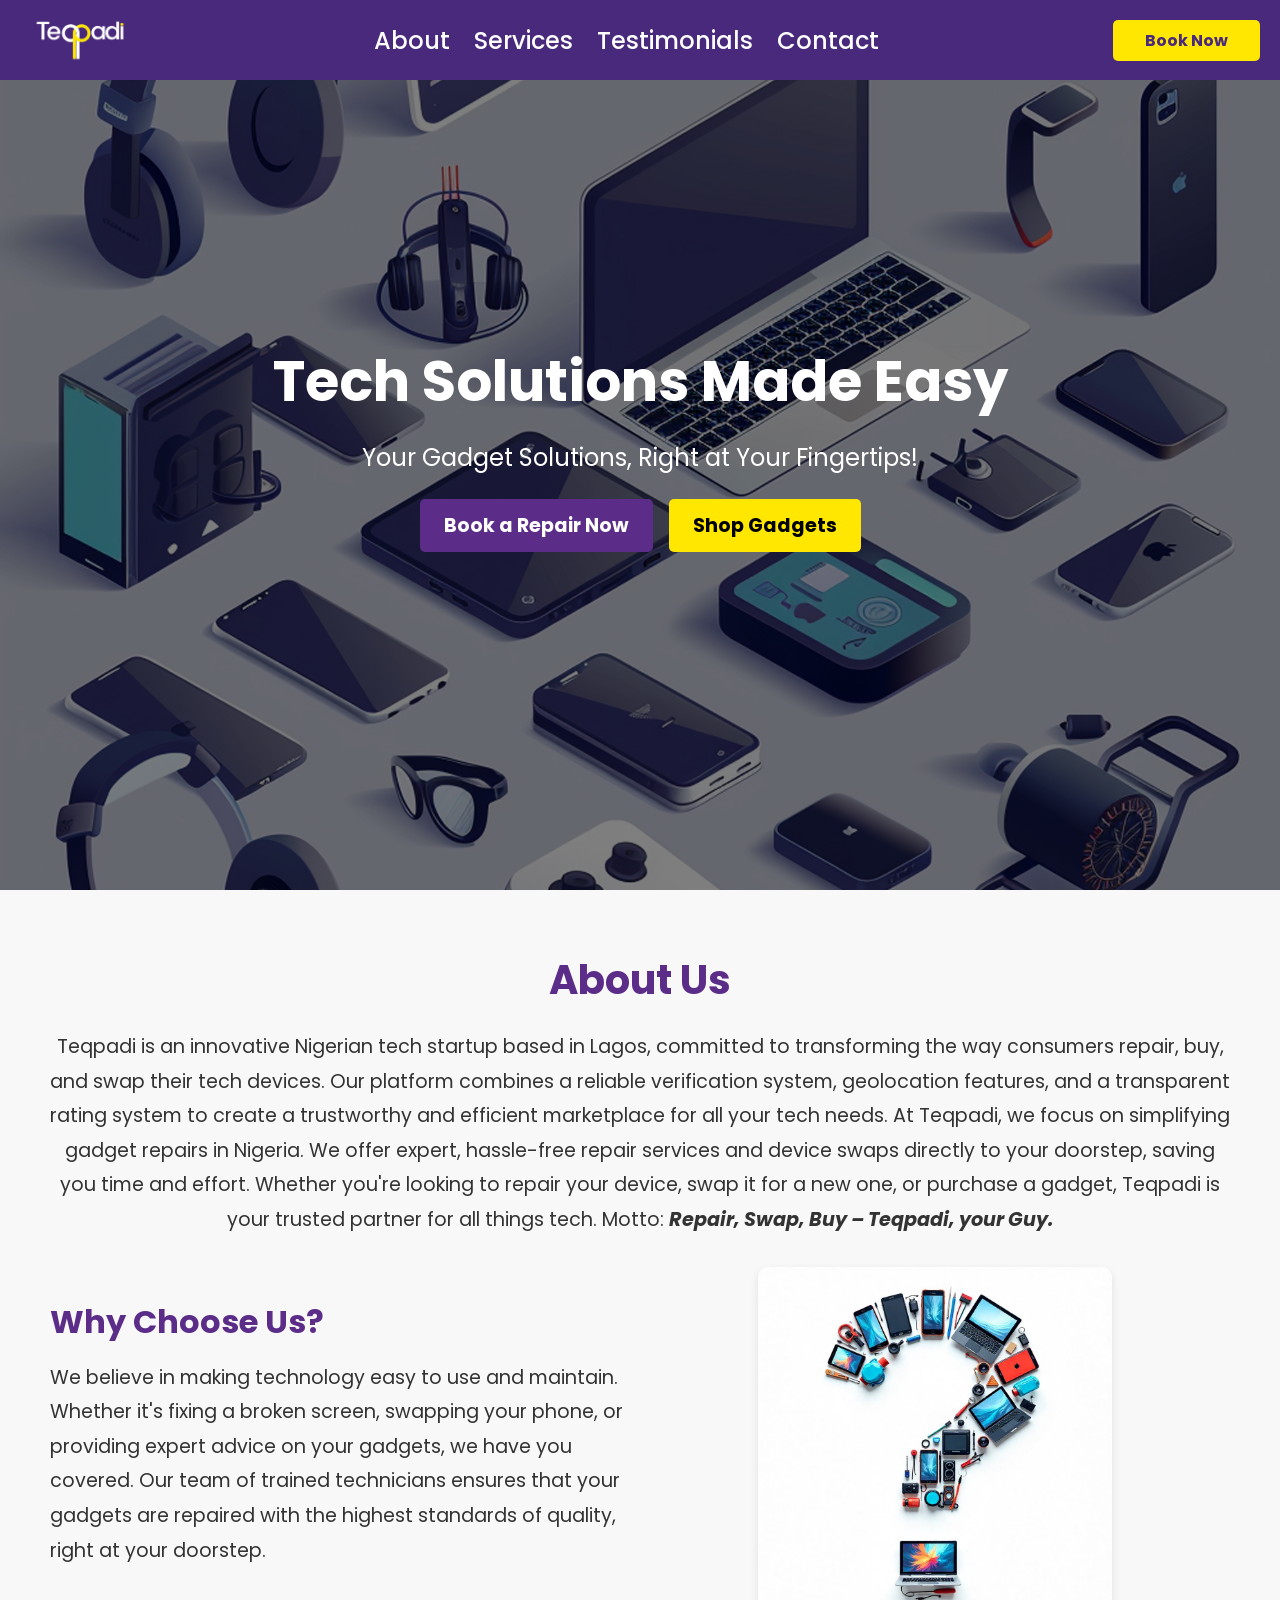
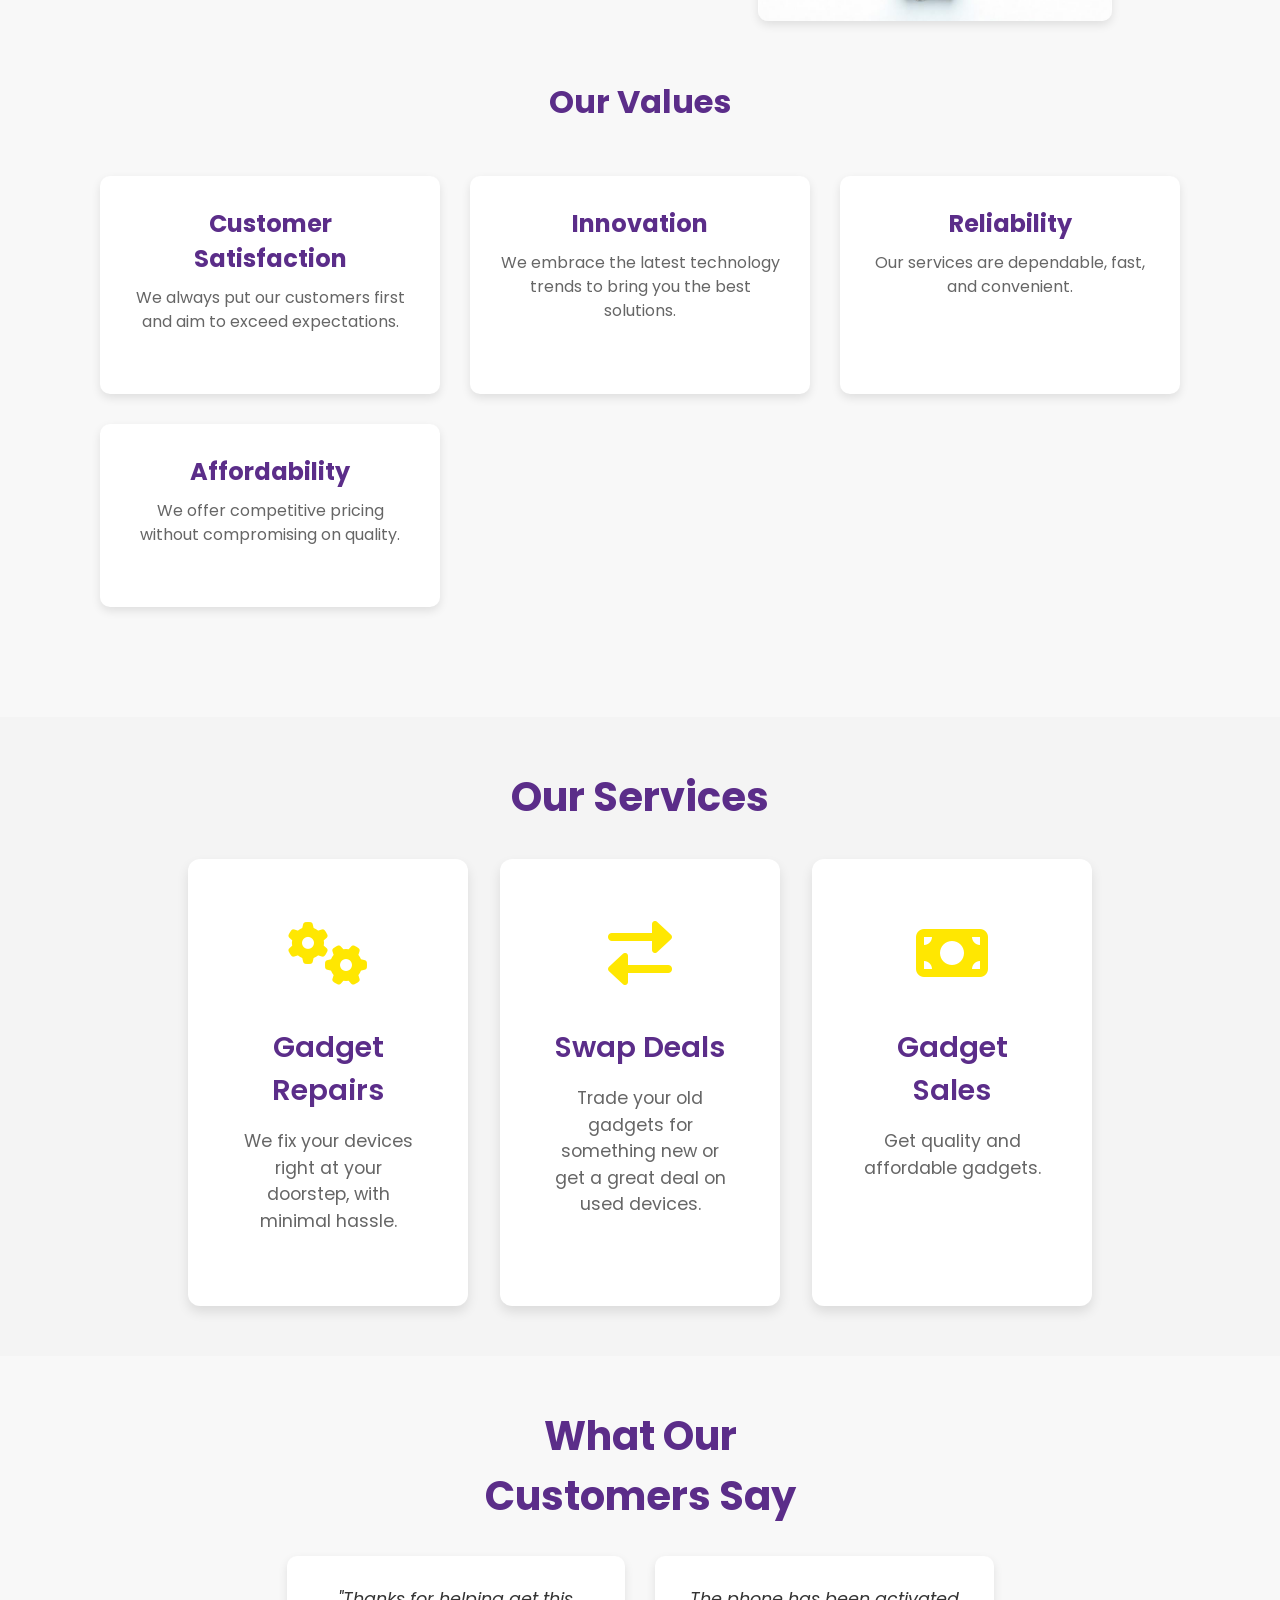
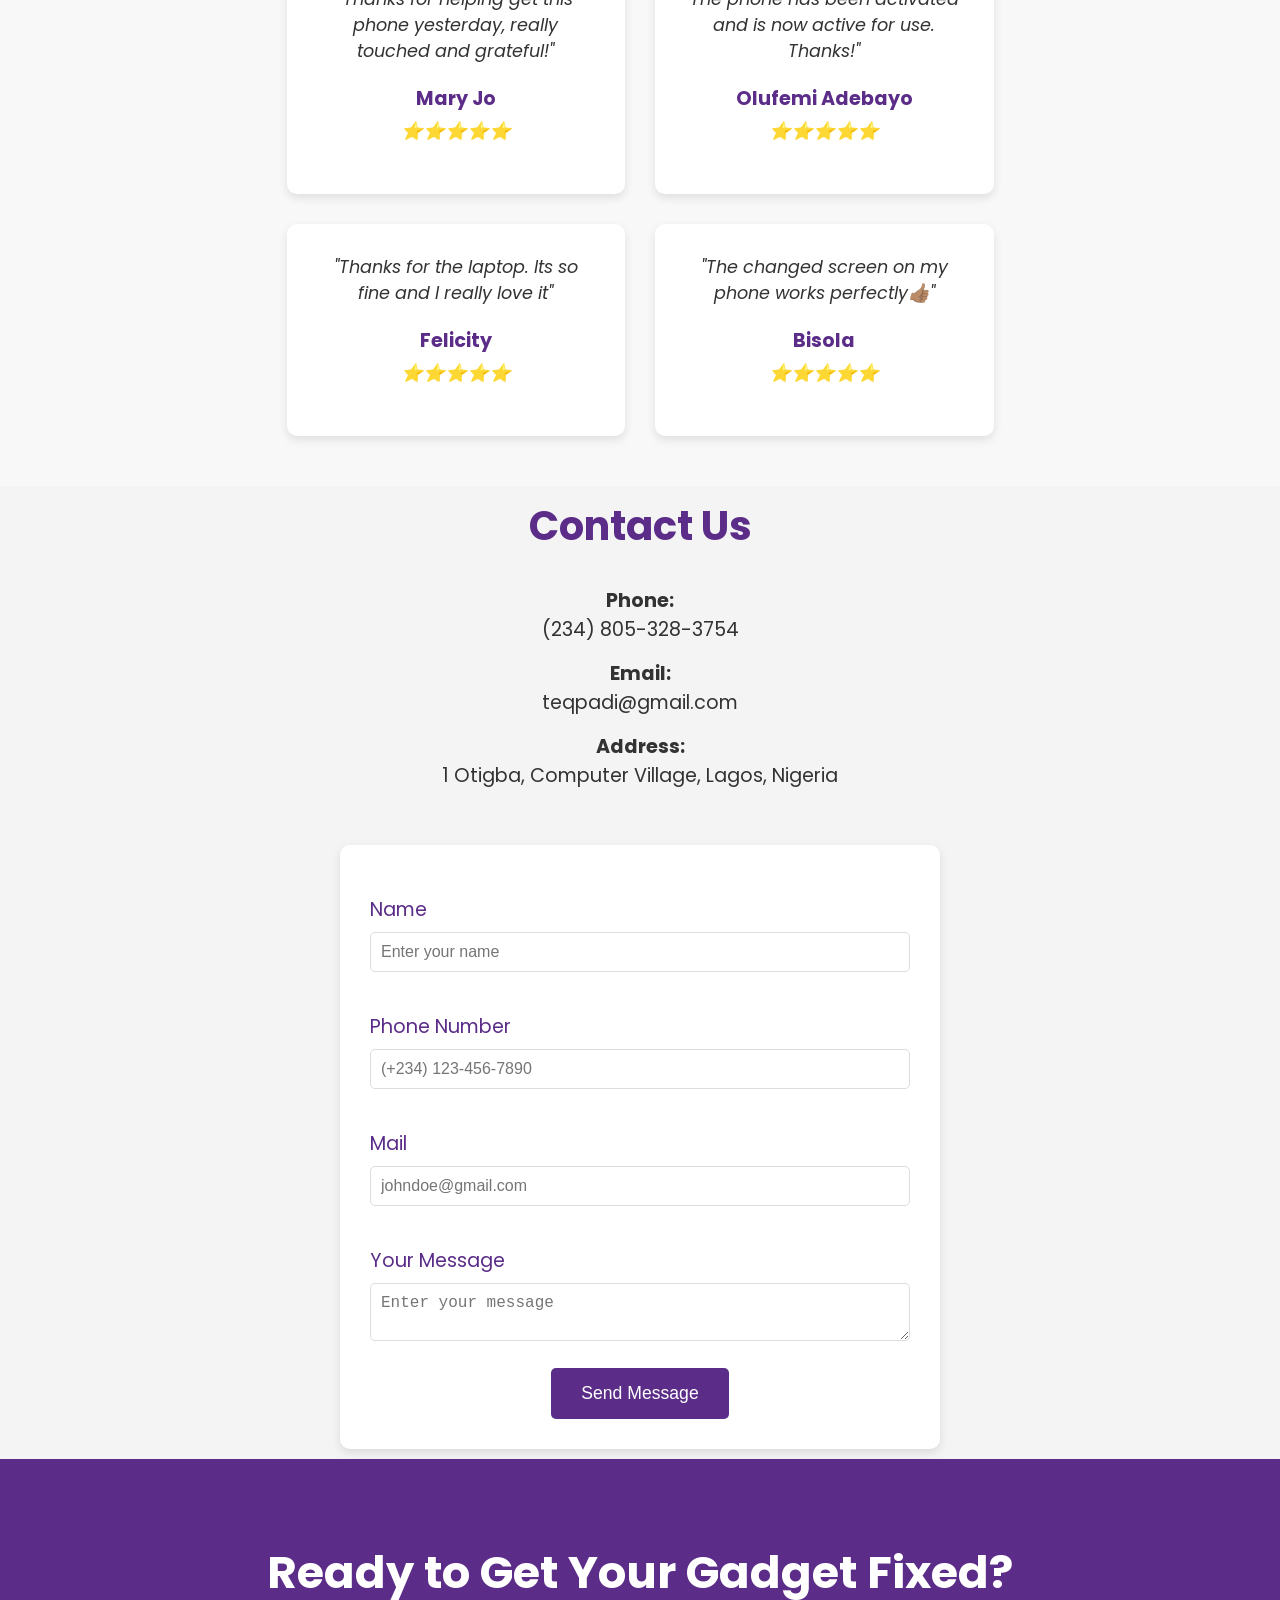
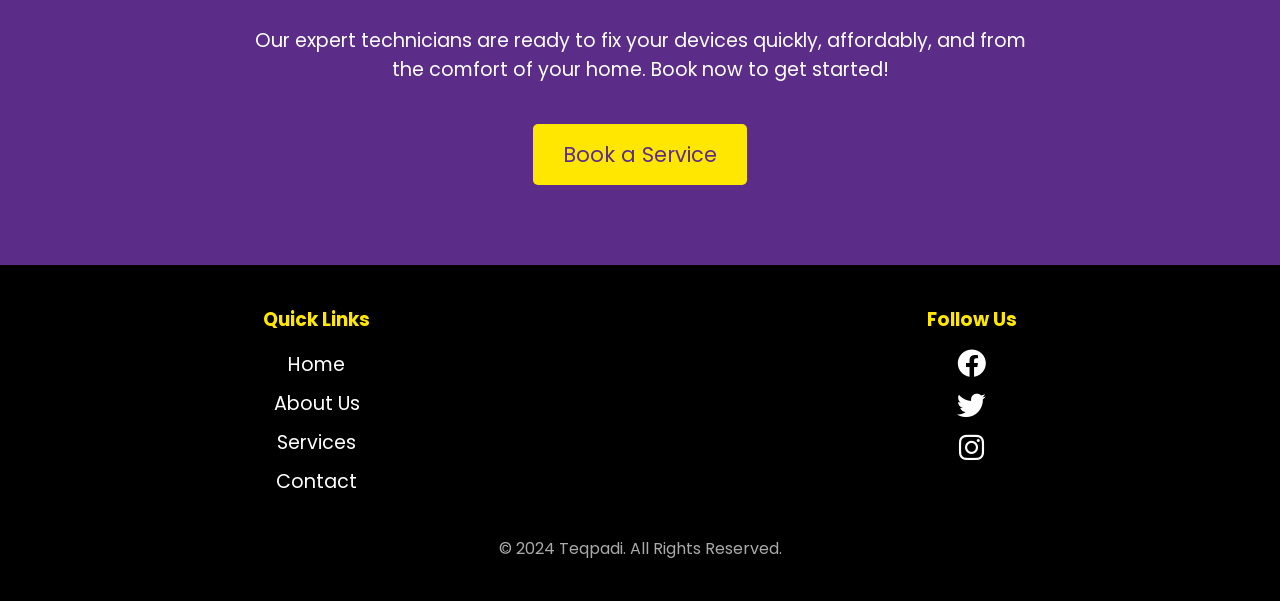
==== commit 3a520e9e: "contact footer update" ====
--- a/index.html
+++ b/index.html
@@ -286,12 +286,12 @@
     <footer class="footer">
       <div class="footer-container">
         <!-- Logo or Brand Name -->
-        <div class="footer-logo">
+        <!-- <div class="footer-logo">
           <img
             src="./images/Teqpadi_logo_3-removebg-preview.png"
             alt="Teqpadi Logo"
           />
-        </div>
+        </div> -->
 
         <!-- Quick Links -->
         <div class="footer-links">
--- a/styles.css
+++ b/styles.css
@@ -5,6 +5,15 @@
   margin: 0;
   padding: 0;
   box-sizing: border-box;
+}
+
+:root {
+  --bg-color: #49297c;
+  --second-bg-color: #fff;
+  --header-color: #49297c;
+  --text-color: #000;
+  --secondary-color: #ffe701;
+  --hover-color: #e6b800;
 }
 
 /* Smooth scrolling */
@@ -431,7 +440,7 @@
 
 /* Footer Styles */
 .footer {
-  background-color: #5b2d89; /* Match the navbar purple color */
+  background-color: #000; /* Match the navbar purple color */
   color: #fff; /* White text */
   padding: 40px 0;
   text-align: center;
@@ -439,10 +448,10 @@
 
 .footer-container {
   display: flex;
-  justify-content: space-between;
+  justify-content: space-around;
   flex-wrap: wrap;
   gap: 30px;
-  max-width: 1200px;
+  /* max-width: 1200px; */
   margin: 0 auto;
 }
 
@@ -485,6 +494,7 @@
 }
 
 .footer-copyright {
+  text-align: center;
   margin-top: 30px;
   font-size: 1rem;
   color: #aaa; /* Light grey for copyright */
@@ -587,6 +597,7 @@
   font-size: 1.2rem;
   color: #5b2d89;
   margin-top: 20px;
+  text-align: left;
 }
 
 .contact-form input,
@@ -616,7 +627,7 @@
 
 /* CTA Section */
 .cta {
-  height: auto;
+  /* height: auto; */
   background-color: #5b2d89; /* Purple background */
   color: white;
   padding: 80px 20px;
@@ -714,7 +725,7 @@
   }
 }
 
-@media (max-width: 640px) {
+@media screen and (max-width: 640px) {
   .nav-links {
     display: none; /* Hide main navigation links */
   }
@@ -786,4 +797,13 @@
   .service-card {
     margin: 0px !important;
   }
-}
+
+  .footer-container {
+    flex-direction: column;
+  }
+
+  .footer-socials ul {
+    display: flex;
+    justify-content: center;
+  }
+}
